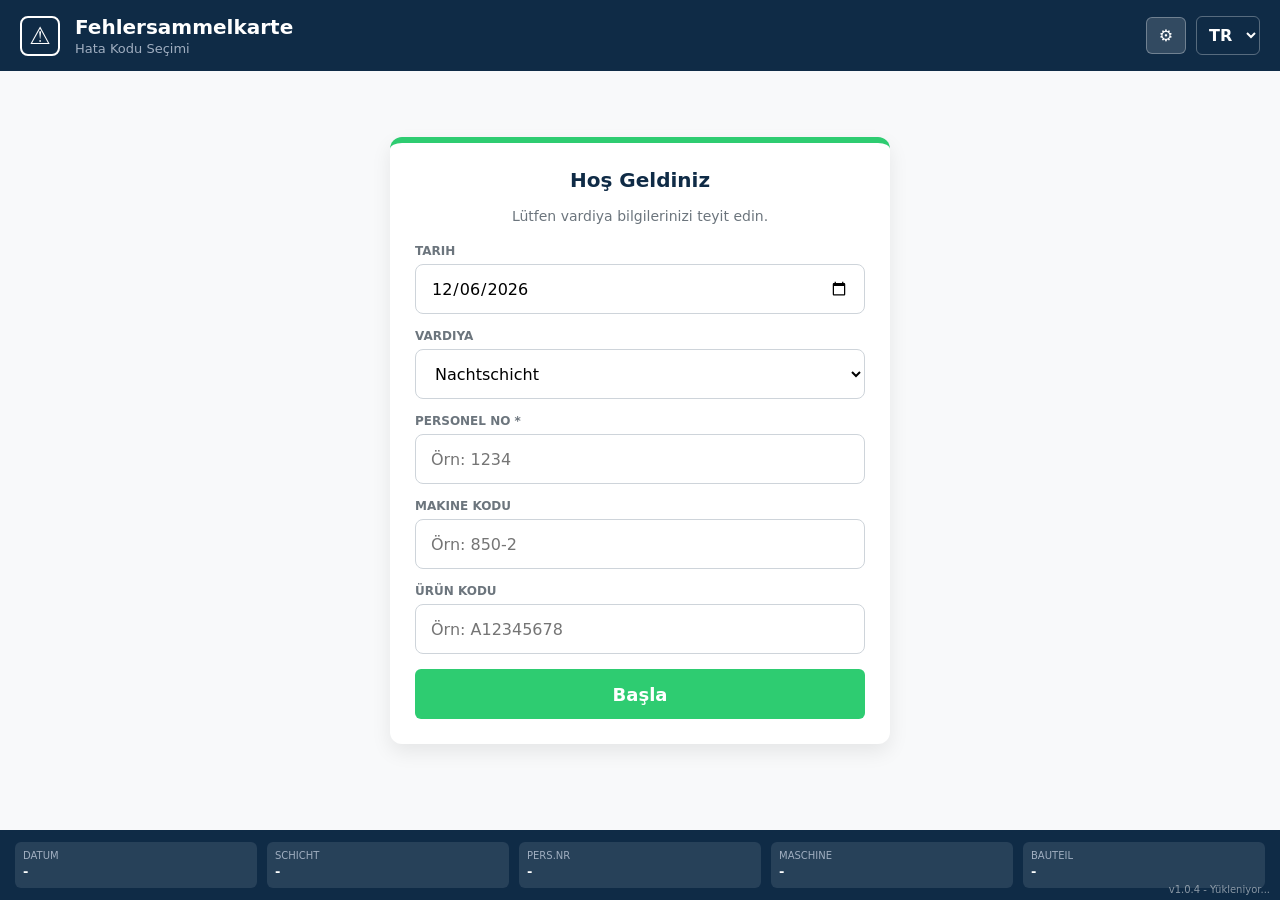
==== ex_index.html @ 30a1d4e1 "Rename index.htmll to ex_index.html" ====
<!DOCTYPE html>
<html lang="de">
<head>
    <meta charset="UTF-8">
    <meta name="viewport" content="width=device-width, initial-scale=1.0, maximum-scale=1.0, user-scalable=no">
    <title>BBP - Quality Control System</title>
    
    <style>
/* ========================================================================= */
/* 🔻 MODÜL 1 BAŞLANGIÇ: KASA VE BOYA (CSS - TASARIM MODÜLÜ) 🔻               */
/* ========================================================================= */
        :root {
            --header-bg: #0f2b46;       
            --bg-color: #f8f9fa;        
            --text-dark: #1a1a1a;       
            --text-muted: #6c757d;      
            --success: #2ecc71;         
        }
        * { box-sizing: border-box; font-family: 'Segoe UI', system-ui, sans-serif; }
        body { margin: 0; background-color: var(--bg-color); display: flex; flex-direction: column; min-height: 100vh; -webkit-tap-highlight-color: transparent; }

        header { background-color: var(--header-bg); color: white; padding: 15px 20px; display: flex; justify-content: space-between; align-items: center; position: sticky; top: 0; z-index: 50; }
        .header-left { display: flex; align-items: center; gap: 15px; }
        .warning-icon { width: 40px; height: 40px; border: 2px solid white; border-radius: 8px; display: flex; align-items: center; justify-content: center; font-size: 24px; font-weight: bold; }
        .header-title h1 { margin: 0; font-size: 20px; font-weight: 600; }
        .header-title p { margin: 2px 0 0 0; font-size: 13px; color: #a0aec0; }
        .header-right { display: flex; gap: 10px; align-items: center; }
        
        .btn-settings { background: rgba(255,255,255,0.15); border: 1px solid rgba(255,255,255,0.3); color: white; border-radius: 6px; padding: 8px 12px; cursor: pointer; font-size: 16px; }
        .lang-switcher select { background: transparent; color: white; border: 1px solid rgba(255,255,255,0.3); border-radius: 6px; padding: 8px; font-size: 16px; font-weight: bold; outline: none; cursor: pointer; }
        .lang-switcher select option { color: var(--text-dark); background: white; }

        .main-content { flex: 1; padding: 20px; max-width: 1000px; margin: 0 auto; width: 100%; display: flex; flex-direction: column; }

        #setup-view { display: flex; flex-direction: column; align-items: center; justify-content: center; flex: 1; animation: fadeIn 0.4s ease; padding-bottom: 20px; }
        .setup-card { background: white; padding: 25px; border-radius: 12px; box-shadow: 0 8px 20px rgba(0,0,0,0.08); width: 100%; max-width: 500px; border-top: 6px solid var(--success); }
        .setup-card h2 { margin-top: 0; color: var(--header-bg); text-align: center; font-size: 20px; }
        .setup-card p { color: var(--text-muted); text-align: center; font-size: 14px; margin-bottom: 20px; }
        
        .setup-row { display: flex; flex-direction: column; gap: 15px; margin-bottom: 15px; }
        .setup-group { width: 100%; display: flex; flex-direction: column; }
        .setup-group label { font-size: 12px; font-weight: bold; color: var(--text-muted); margin-bottom: 6px; text-transform: uppercase; }
        .setup-group input, .setup-group select { width: 100%; height: 50px; padding: 10px 15px; border: 1px solid #ced4da; border-radius: 8px; font-size: 16px; background: white; box-sizing: border-box; }
        input[type="date"] { text-align: left; -webkit-appearance: none; }
        .btn-start { width: 100%; background: var(--success); color: white; border: none; height: 50px; border-radius: 6px; font-size: 18px; font-weight: bold; cursor: pointer; margin-top: 15px; transition: 0.2s; }
        
        #dashboard-view { display: none; animation: fadeIn 0.3s ease; }
        .instruction { text-align: center; margin-bottom: 20px; }
        .grid-cards { display: grid; grid-template-columns: repeat(auto-fit, minmax(280px, 1fr)); gap: 15px; }
        .card { border-radius: 12px; padding: 25px 20px; position: relative; cursor: pointer; text-align: center; border: 1px solid rgba(0,0,0,0.05); background: white; box-shadow: 0 4px 6px rgba(0,0,0,0.02); }
        .badge { position: absolute; top: 15px; left: 15px; color: white; background: var(--header-bg); font-weight: bold; font-size: 16px; width: 28px; height: 28px; border-radius: 6px; display: flex; align-items: center; justify-content: center; }
        .card-img-wrapper { font-size: 50px; margin-bottom: 10px; }
        .card-title { font-size: 17px; font-weight: bold; margin: 0; color: var(--text-dark); }
        .card-subtitle { font-size: 13px; color: var(--text-muted); margin-top: 5px; }

        #form-view { display: none; animation: fadeIn 0.3s ease; }
        @keyframes fadeIn { from { opacity: 0; transform: translateY(10px); } to { opacity: 1; transform: translateY(0); } }
        .back-btn { background: none; border: none; color: var(--header-bg); font-size: 16px; font-weight: bold; padding: 10px 0 20px 0; cursor: pointer; display: flex; align-items: center; gap: 5px; }
        .form-header-title { font-size: 22px; color: var(--header-bg); margin-top: 0; margin-bottom: 15px; border-bottom: 2px solid #eee; padding-bottom: 10px; }
        .error-item { display: flex; justify-content: space-between; align-items: center; padding: 12px 0; border-bottom: 1px solid #eee; }
        .error-name strong { display: block; font-size: 15px; color: var(--text-dark); }
        .error-name span { font-size: 12px; color: var(--text-muted); font-style: italic; }
        .counter { display: flex; align-items: center; gap: 8px; }
        .btn-count { background: #e0e6ed; border: none; width: 44px; height: 44px; border-radius: 8px; font-size: 24px; font-weight: bold; cursor: pointer; }
        .count-input { width: 60px; height: 44px; text-align: center; font-size: 18px; font-weight: bold; border: 1px solid #ccc; border-radius: 8px; }
        .btn-submit { width: 100%; padding: 16px; background: var(--success); color: #fff; border: none; border-radius: 8px; font-size: 18px; font-weight: bold; margin-top: 25px; }

        .modal-overlay { display: none; position: fixed; top: 0; left: 0; width: 100%; height: 100%; background: rgba(0,0,0,0.7); align-items: center; justify-content: center; z-index: 100; padding: 15px; }
        .modal-content { background: #fff; padding: 25px; border-radius: 12px; width: 100%; max-width: 400px; }
        .modal-content p { display: flex; justify-content: space-between; border-bottom: 1px dashed #eee; padding-bottom: 5px; margin: 8px 0; font-size: 14px; }
        .modal-actions { display: flex; gap: 10px; margin-top: 20px; }
        .modal-actions button { flex: 1; padding: 12px; border: none; border-radius: 6px; font-weight: bold; font-size: 15px; color: white; cursor: pointer; }

        footer { background-color: var(--header-bg); color: white; display: flex; flex-wrap: wrap; gap: 10px; padding: 12px 15px; margin-top: auto; }
        .footer-item { display: flex; align-items: center; gap: 8px; flex: 1; min-width: 110px; background: rgba(255,255,255,0.1); padding: 8px; border-radius: 6px; }
        .f-text span { display: block; font-size: 10px; color: #a0aec0; text-transform: uppercase; }
        .f-text strong { font-size: 13px; font-weight: 600; }
/* ========================================================================= */
/* 🔺 MODÜL 1 BİTİŞ 🔺                                                       */
/* ========================================================================= */


/* ========================================================================= */
/* 🔻 Modül 2: Giriş Çıkış Portları (HTML - Arayüz Modülü)!🔻               */
/* ========================================================================= */


    </style>
</head>
<body>

<header>
        <div class="header-left">
            <div class="warning-icon">⚠</div>
            <div class="header-title">
                <h1>Fehlersammelkarte</h1>
                <p id="lbl_header_sub">Hata Kodu Seçimi</p>
            </div>
        </div>
        <div class="header-right">
            <button class="btn-settings" onclick="showSetup()" title="Bilgileri Güncelle">⚙️</button>
            <div class="lang-switcher">
                <select id="langSelect" onchange="changeLanguage()">
                    <option value="de">DE</option><option value="tr">TR</option>
                    <option value="en">EN</option><option value="ro">RO</option><option value="ru">RU</option>
                </select>
            </div>
        </div>
    </header>

    <div class="main-content">
        <div id="setup-view">
            <div class="setup-card">
                <h2 id="lbl_setup_title">Willkommen / Hoş Geldiniz</h2>
                <p id="lbl_setup_desc">Lütfen vardiya bilgilerinizi teyit edin.</p>
                <div class="setup-row">
                    <div class="setup-group">
                        <label id="lbl_setup_date">Datum / Tarih</label>
                        <input type="date" id="inp_date">
                    </div>
                    <div class="setup-group">
                        <label id="lbl_setup_shift">Schicht / Vardiya</label>
                        <select id="inp_shift">
                            <option value="Frühschicht">Frühschicht </option>
                            <option value="Spätschicht">Spätschicht </option>
                            <option value="Nachtschicht">Nachtschicht </option>
                        </select>
                    </div>
                </div>
                <div class="setup-row">
                    <div class="setup-group">
                        <label id="lbl_setup_pers">Pers.Nr / Personel No *</label>
                        <input type="number" id="inp_persnr" placeholder="Örn: 1234">
                    </div>
                    <div class="setup-group">
                        <label id="lbl_setup_mac">Maschine / Makine Kodu</label>
                        <input type="text" id="inp_maschine" list="machineList" placeholder="Örn: 850-2" autocomplete="off">
                        <datalist id="machineList"></datalist>
                    </div>
                </div>
                <div class="setup-group" style="margin-bottom: 0;">
                    <label id="lbl_setup_bau">Bauteilnr / Ürün Kodu</label>
                    <input type="text" id="inp_bauteilnr" placeholder="Örn: A12345678" autocomplete="off">
                </div>
                <button class="btn-start" onclick="startApp()" id="btn_start">Start / Başla</button>
            </div>
        </div>

        <div id="dashboard-view">
            <div class="instruction">
                <h2 id="lbl_inst_title">Bitte Bauteil Auswählen / Parça Tipi Seçin</h2>
            </div>
            <div class="grid-cards">
                <div class="card c1" onclick="openForm('Ölwanne')"><div class="badge">1</div><div class="card-img-wrapper">🛢️</div><h3 class="card-title">Ölwanne</h3><div class="card-subtitle" id="sub_1">Yağ Karteri</div></div>
                <div class="card c2" onclick="openForm('Halter Luftfilter')"><div class="badge">2</div><div class="card-img-wrapper">💨</div><h3 class="card-title">Halter Luftfilter</h3><div class="card-subtitle" id="sub_2">Hava Filtresi Tutucu</div></div>
                <div class="card c3" onclick="openForm('Windlaut')"><div class="badge">3</div><div class="card-img-wrapper">🔊</div><h3 class="card-title">Windlaut</h3><div class="card-subtitle" id="sub_3">Ses Çıkış Elemanı</div></div>
                <div class="card c4" onclick="openForm('Motorabdeckung Q-Tor')"><div class="badge">4</div><div class="card-img-wrapper">⚙️</div><h3 class="card-title">Motorabdeckung Q-Tor</h3><div class="card-subtitle" id="sub_4">Motor Kapağı Q-Tor</div></div>
                <div class="card c5" onclick="openForm('Motorabdeckung')"><div class="badge">5</div><div class="card-img-wrapper">🛡️</div><h3 class="card-title">Motorabdeckung</h3><div class="card-subtitle" id="sub_5">Motor Kapağı</div></div>
                <div class="card c6" onclick="openForm('Standard')"><div class="badge">6</div><div class="card-img-wrapper">📋</div><h3 class="card-title">Standard</h3><div class="card-subtitle" id="sub_6">Standart Hatalar</div></div>
            </div>
        </div>

        <div id="form-view">
            <button class="back-btn" onclick="goBack()">⬅ <span id="lbl_back">Zurück / Geri Dön</span></button>
            <h2 class="form-header-title" id="form-title">Seçilen Ürün</h2>
            <div id="errorList"></div>
            <button type="button" class="btn-submit" onclick="showModal()" id="btn_submit_main">Speichern / Kaydet</button>
        </div>
    </div>



    
 <footer style="position: relative;">
    <div class="footer-item"><div class="f-text"><span id="lbl_foot_date">Datum</span><strong id="val_date">-</strong></div></div>
    <div class="footer-item"><div class="f-text"><span id="lbl_foot_shift">Schicht</span><strong id="val_shift">-</strong></div></div>
    <div class="footer-item"><div class="f-text"><span id="lbl_foot_pers">Pers.nr</span><strong id="val_pers">-</strong></div></div>
    <div class="footer-item"><div class="f-text"><span id="lbl_foot_mac">Maschine</span><strong id="val_mac">-</strong></div></div>
    <div class="footer-item"><div class="f-text"><span id="lbl_foot_bau">Bauteil</span><strong id="val_bau">-</strong></div></div>

    <div id="version-tag" style="position: absolute; bottom: 5px; right: 10px; font-size: 10px; color: rgba(255,255,255,0.5);">
        v1.0.4 - Yükleniyor...
    </div>
</footer>

    
    
    <div class="modal-overlay" id="confirmModal">
        <div class="modal-content">
            <h3 id="lbl_mod_title">Kontrolle / Son Kontrol</h3>
            <p><strong id="lbl_mod_date">Datum:</strong> <span id="modDatum"></span></p>
            <p><strong id="lbl_mod_shift">Schicht:</strong> <span id="modSchicht"></span></p>
            <p><strong id="lbl_mod_pers">Pers.nr:</strong> <span id="modPers"></span></p>
            <p><strong id="lbl_mod_mac">Maschine:</strong> <span id="modMaschine"></span></p>
            <p><strong id="lbl_mod_bau">Bauteilnr:</strong> <span id="modBauteilNr"></span></p>
            <p><strong id="lbl_mod_cat">Kategorie:</strong> <span id="modKategori"></span></p>
            <p><strong id="lbl_mod_tot">Gesamt (Toplam):</strong> <span id="modTotalError" style="font-size: 18px; color: red; font-weight:bold;">0</span></p>
            <div class="modal-actions">
                <button onclick="closeModal()" id="btn_mod_cancel" style="background:#95a5a6;">Zurück / İptal</button>
                <button id="btnFinalSubmit" onclick="submitData()" style="background:var(--success);">Bestätigen / Onayla</button>
            </div>
        </div>
    </div>
<script>

/* ========================================================================= */
/* 🔺 MODÜL 2 BİTİŞ 🔺                                                       */
/* ========================================================================= */



// ========================================================================= //
// 🔻 MODÜL 3 BAŞLANGIÇ: HARD DİSK VE RAM (JS VERİTABANI MODÜLÜ) 🔻          //
// ========================================================================= //
        // Fabrikadaki Güncel Makine Listesi
        const baseMachines = ["400-2", "400-3", "500-9", "600-4", "600-7", "650-2", "650-8", "800-1", "800-4", "850-2", "850-3", "850-4", "900-1", "1000-3", "1000-4", "1100-1", "1450-1", "1600-3", "1700-2", "1700-3"];
        
        // 5 Dilde Tüm Parçaların Hata Tanımlamaları Veritabanı
        const db = {
            "Ölwanne": [ 
                { de: "Ölwanne nicht dicht", tr: "Yağ karteri sızdırıyor", en: "Oil pan leaking", ro: "Baie de ulei neetanșă", ru: "Масляный поддон протекает" }, 
                { de: "Maschinen-/ Anlagenstörung", tr: "Makine/Tesis arızası", en: "Machine/Plant fault", ro: "Defecțiune mașină/instalație", ru: "Неисправность машины/установки" }, 
                { de: "Teile nicht voll", tr: "Parçalar tam değil", en: "Parts not full", ro: "Piese incomplete", ru: "Детали не полные" }, 
                { de: "Gratbildung", tr: "Çapak oluşumu", en: "Burr formation", ro: "Formare bavuri", ru: "Образование заусенцев" }, 
                { de: "Buchse nicht richtig montiert/fehlt", tr: "Burç yanlış montajlı/eksik", en: "Bushing incorrectly mounted/missing", ro: "Bucșă montată greșit/lipsă", ru: "Втулка установлена неправильно/отсутствует" }, 
                { de: "Schraube fehlt", tr: "Vida eksik", en: "Screw missing", ro: "Șurub lipsă", ru: "Отсутствует винт" }, 
                { de: "Anfahrausschuss", tr: "Başlangıç firesi", en: "Start-up scrap", ro: "Rebut de pornire", ru: "Пусковой брак" } 
            ],
            "Halter Luftfilter": [ 
                { de: "Formfehler: nicht vollständig", tr: "Form hatası: Tam değil", en: "Form error: incomplete", ro: "Eroare formă: incomplet", ru: "Ошибка формы: неполная" }, 
                { de: "Formfehler: Grat vorhanden", tr: "Form hatası: Çapak var", en: "Form error: Burr present", ro: "Eroare formă: Bavură prezentă", ru: "Ошибка формы: Присутствует заусенец" }, 
                { de: "Clip: fehlt", tr: "Klips: Eksik", en: "Clip: missing", ro: "Clip: lipsă", ru: "Клипса: отсутствует" }, 
                { de: "Clip: falsch herum montiert", tr: "Klips: Ters monte edilmiş", en: "Clip: mounted upside down", ro: "Clip: montat invers", ru: "Клипса: установлена вверх ногами" }, 
                { de: "Clip: nicht in Position", tr: "Klips: Pozisyonda değil", en: "Clip: not in position", ro: "Clip: nu este pe poziție", ru: "Клипса: не на месте" }, 
                { de: "Clip: falscher Clip", tr: "Klips: Yanlış klips", en: "Clip: wrong clip", ro: "Clip: clip greșit", ru: "Клипса: неправильная клипса" }, 
                { de: "Buchse: fehlt", tr: "Burç: Eksik", en: "Bushing: missing", ro: "Bucșă: lipsă", ru: "Втулка: отсутствует" }, 
                { de: "Buchse: nicht in Position", tr: "Burç: Pozisyonda değil", en: "Bushing: not in position", ro: "Bucșă: nu este pe poziție", ru: "Втулка: не на месте" }, 
                { de: "weißer Punkt (Variante 03/04): fehlt", tr: "Beyaz nokta: Eksik", en: "White dot: missing", ro: "Punct alb: lipsă", ru: "Белая точка: отсутствует" }
            ],
            "Windlaut": [ 
                { de: "Weichkomponente: Anguss nicht entfernt", tr: "Yumuşak parça: Yolluk alınmamış", en: "Soft comp: Sprue not removed", ro: "Comp. moale: Canal de turnare neîndepărtat", ru: "Мягкий комп.: Литник не удален" }, 
                { de: "Weichkomponente: nicht vollständig", tr: "Yumuşak parça: Tam değil", en: "Soft comp: incomplete", ro: "Comp. moale: incomplet", ru: "Мягкий комп.: неполный" }, 
                { de: "Weichkomponente: beschädigt", tr: "Yumuşak parça: Hasarlı", en: "Soft comp: Damaged", ro: "Comp. moale: Deteriorat", ru: "Мягкий комп.: Поврежден" }, 
                { de: "Hartkomponente: nicht vollständig", tr: "Sert parça: Tam değil", en: "Hard comp: incomplete", ro: "Comp. dură: incomplet", ru: "Твердый комп.: неполный" }, 
                { de: "Hartkomponente: Einfallstelle, Blase", tr: "Sert parça: Çöküntü, Baloncuk", en: "Hard comp: Sink mark, Bubble", ro: "Comp. dură: Urmă de scufundare, Bulă", ru: "Твердый комп.: Утяжина, Пузырь" }, 
                { de: "Oberfläche: Schlieren / Glanzstellen", tr: "Yüzey: Hare / Parlama izi", en: "Surface: Streaks / Shiny spots", ro: "Suprafață: Dungi / Pete lucioase", ru: "Поверхность: Полосы / Блестящие пятна" }, 
                { de: "Wischertülle: nicht voll. ausgeformt", tr: "Silecek lastiği: Tam şekil almamış", en: "Wiper grommet: not fully formed", ro: "Garnitură ștergător: formată incomplet", ru: "Втулка стеклоочистителя: сформирована неполностью" }, 
                { de: "Wischertülle: Fließfehler", tr: "Silecek lastiği: Akış hatası", en: "Wiper grommet: Flow mark", ro: "Garnitură ștergător: Eroare de curgere", ru: "Втулка стеклоочистителя: Ошибка текучести" }, 
                { de: "Wischertülle: Nicht in Position", tr: "Silecek lastiği: Pozisyonda değil", en: "Wiper grommet: Not in position", ro: "Garnitură ștergător: Nu e pe poziție", ru: "Втулка стеклоочистителя: Не на месте" }, 
                { de: "POM-Ring: fehlt", tr: "POM-Halka: Eksik", en: "POM-Ring: missing", ro: "Inel POM: lipsă", ru: "POM-Кольцо: отсутствует" }, 
                { de: "POM-Ring: nicht richtig montiert", tr: "POM-Halka: Yanlış montajlı", en: "POM-Ring: incorrectly mounted", ro: "Inel POM: montat greșit", ru: "POM-Кольцо: установлено неправильно" }, 
                { de: "Pad: fehlt", tr: "Ped: Eksik", en: "Pad: missing", ro: "Pad: lipsă", ru: "Подушечка: отсутствует" }, 
                { de: "Clip: fehler", tr: "Klips: Hatalı", en: "Clip: Error", ro: "Clip: Eroare", ru: "Клипса: Ошибка" }
            ],
            "Motorabdeckung Q-Tor": [ 
                { de: "Formfehler: nicht voll ausgeformt", tr: "Form hatası: Tam şekil almamış", en: "Form error: not fully formed", ro: "Eroare formă: formată incomplet", ru: "Ошибка формы: сформирована неполностью" }, 
                { de: "Oberfläche: beschädigt/verkratzt", tr: "Yüzey: Hasarlı/Çizik", en: "Surface: damaged/scratched", ro: "Suprafață: deteriorată/zgâriată", ru: "Поверхность: повреждена/поцарапана" }, 
                { de: "Oberfläche: Einfallstelle, Blase", tr: "Yüzey: Çöküntü, Baloncuk", en: "Surface: Sink mark, Bubble", ro: "Suprafață: Urmă de scufundare, Bulă", ru: "Поверхность: Утяжина, Пузырь" }, 
                { de: "Oberfläche: Schlieren / Glanzstellen", tr: "Yüzey: Hare / Parlama izi", en: "Surface: Streaks / Shiny spots", ro: "Suprafață: Dungi / Pete lucioase", ru: "Поверхность: Полосы / Блестящие пятна" }, 
                { de: "Oberfläche: Schweißpunkt", tr: "Yüzey: Kaynak izi", en: "Surface: Weld mark", ro: "Suprafață: Punct de sudură", ru: "Поверхность: Точка сварки" }, 
                { de: "Farbdruck: nicht voll / nicht in Position", tr: "Baskı: Tam değil / Pozisyonda değil", en: "Color print: not full / not in position", ro: "Imprimare color: incompletă / nu e pe poziție", ru: "Цветная печать: неполная / не на месте" }, 
                { de: "Emblem fehlt", tr: "Amblem eksik", en: "Emblem missing", ro: "Emblemă lipsă", ru: "Эмблема отсутствует" }, 
                { de: "Emblem nicht richtig montiert", tr: "Amblem yanlış montajlı", en: "Emblem incorrectly mounted", ro: "Emblemă montată greșit", ru: "Эмблема установлена неправильно" }, 
                { de: "Emblem beschädigt/verkratzt / Farbfehler", tr: "Amblem hasarlı/çizik/renk hatalı", en: "Emblem damaged/scratched / Color error", ro: "Emblemă deteriorată/zgâriată / Eroare culoare", ru: "Эмблема повреждена/поцарапана / Ошибка цвета" }, 
                { de: "Snaploc fehlt", tr: "Snaploc eksik", en: "Snaploc missing", ro: "Snaploc lipsă", ru: "Snaploc отсутствует" }, 
                { de: "Snaploc falsch montiert", tr: "Snaploc yanlış montajlı", en: "Snaploc incorrectly mounted", ro: "Snaploc montat greșit", ru: "Snaploc установлен неправильно" }, 
                { de: "DMC/RFID Etikett fehlt", tr: "DMC/RFID Etiketi eksik", en: "DMC/RFID Label missing", ro: "Etichetă DMC/RFID lipsă", ru: "DMC/RFID Этикетка отсутствует" }, 
                { de: "DMC/RFID Etikett falsch", tr: "DMC/RFID Etiketi yanlış", en: "DMC/RFID Label wrong", ro: "Etichetă DMC/RFID greșită", ru: "DMC/RFID Этикетка неправильная" }, 
                { de: "Vlies nicht geschweißt", tr: "Keçe kaynatılmamış", en: "Fleece not welded", ro: "Fleece nesudat", ru: "Флис не сварен" }, 
                { de: "Vlies Schweißfehler", tr: "Keçe kaynak hatası", en: "Fleece welding error", ro: "Eroare sudură fleece", ru: "Ошибка сварки флиса" }
            ],
            "Motorabdeckung": [ 
                { de: "Hartkomponente nicht voll", tr: "Sert parça tam değil", en: "Hard comp not full", ro: "Comp. dură incomplet", ru: "Твердый комп. не полный" }, 
                { de: "Oberflächenfehler", tr: "Yüzey hatası", en: "Surface defect", ro: "Defect de suprafață", ru: "Дефект поверхности" }, 
                { de: "Blasen", tr: "Baloncuklar", en: "Bubbles", ro: "Bule", ru: "Пузыри" }, 
                { de: "Beschädigung", tr: "Hasar", en: "Damage", ro: "Deteriorare", ru: "Повреждение" }, 
                { de: "Überspritzt/Gratbildung", tr: "Taşma/Çapak oluşumu", en: "Overshot/Burr formation", ro: "Depășire/Formare bavuri", ru: "Перелив/Образование заусенцев" }, 
                { de: "Verzug", tr: "Çarpılma/Yamulma", en: "Distortion", ro: "Distorsiune", ru: "Искажение" }, 
                { de: "Bedruckung", tr: "Baskı", en: "Printing", ro: "Imprimare", ru: "Печать" }, 
                { de: "Montagefehler/Schweißfehler", tr: "Montaj/Kaynak hatası", en: "Assembly/Welding error", ro: "Eroare de montaj/sudură", ru: "Ошибка сборки/сварки" }, 
                { de: "Barcode", tr: "Barkod", en: "Barcode", ro: "Cod de bare", ru: "Штрих-код" }, 
                { de: "Anfahrausschuss", tr: "Başlangıç firesi", en: "Start-up scrap", ro: "Rebut de pornire", ru: "Пусковой брак" }, 
                { de: "Emblem beschädigt/verkratzt", tr: "Amblem hasarlı/çizik", en: "Emblem damaged/scratched", ro: "Emblemă deteriorată/zgâriată", ru: "Эмблема повреждена/поцарапана" }
            ],
            "Standard": [ 
                { de: "Hartkomponente nicht voll", tr: "Sert parça tam değil", en: "Hard comp not full", ro: "Comp. dură incomplet", ru: "Твердый комп. не полный" }, 
                { de: "Weichkomponente nicht voll", tr: "Yumuşak parça tam değil", en: "Soft comp not full", ro: "Comp. moale incomplet", ru: "Мягкий комп. не полный" }, 
                { de: "Oberflächenfehler", tr: "Yüzey hatası", en: "Surface defect", ro: "Defect de suprafață", ru: "Дефект поверхности" }, 
                { de: "Kratzer", tr: "Çizik", en: "Scratch", ro: "Zgârietură", ru: "Царапина" }, 
                { de: "Blasen", tr: "Baloncuklar", en: "Bubbles", ro: "Bule", ru: "Пузыри" }, 
                { de: "Beschädigung", tr: "Hasar", en: "Damage", ro: "Deteriorare", ru: "Повреждение" }, 
                { de: "Überspritzt/Gratbildung", tr: "Taşma/Çapak oluşumu", en: "Overshot/Burr formation", ro: "Depășire/Formare bavuri", ru: "Перелив/Образование заусенцев" }, 
                { de: "Verzug", tr: "Çarpılma/Yamulma", en: "Distortion", ro: "Distorsiune", ru: "Искажение" }, 
                { de: "Haftung hart/weich n.i.O.", tr: "Sert/Yumuşak yapışması hatalı", en: "Adhesion hard/soft NOK", ro: "Aderență dur/moale NOK", ru: "Адгезия твердый/мягкий НОК" }, 
                { de: "Übergang hart/weich n.i.O.", tr: "Sert/Yumuşak geçişi hatalı", en: "Transition hard/soft NOK", ro: "Tranziție dur/moale NOK", ru: "Переход твердый/мягкий НОК" }, 
                { de: "Anfahrausschuss", tr: "Başlangıç firesi", en: "Start-up scrap", ro: "Rebut de pornire", ru: "Пусковой брак" }, 
                { de: "Weißer Punkt", tr: "Beyaz nokta", en: "White dot", ro: "Punct alb", ru: "Белая точка" }, 
                { de: "Montageteil fehlt", tr: "Montaj parçası eksik", en: "Mounting part missing", ro: "Piesă de montaj lipsă", ru: "Монтажная деталь отсутствует" }
            ]
        };
    
       // 5 Dilde Uygulama Sabit Metinleri Çeviri Havuzu (Güncel)
    const i18n = {
    "tr": { 
        "header_sub": "Hata Kodu Seçimi", "setup_desc": "Lütfen vardiya bilgilerinizi teyit edin.", 
        "setup_title": "Hoş Geldiniz", "s_date": "Tarih", "s_shift": "Vardiya", "s_pers": "Personel No *", 
        "s_mac": "Makine Kodu", "s_bau": "Ürün Kodu", "start": "Başla", "c1": "Yağ Karteri", 
        "c2": "Hava Filtresi Tutucu", "c3": "Ses Çıkış Elemanı", "c4": "Motor Kapağı Q-Tor", 
        "c5": "Motor Kapağı", "c6": "Standart Hatalar", "back": "Geri Dön", "submit": "Kaydet / Gönder", 
        "mod_title": "Son Kontrol", "mod_tot": "Toplam Hata:" 
    },
    "de": { 
        "header_sub": "Fehlercode-Auswahl", "setup_desc": "Bitte bestätigen Sie Ihre Schichtdaten.", 
        "setup_title": "Willkommen", "s_date": "Datum", "s_shift": "Schicht", "s_pers": "Pers.Nr *", 
        "s_mac": "Maschine", "s_bau": "Bauteilnr", "start": "Starten", "c1": "Ölwanne", 
        "c2": "Halter Luftfilter", "c3": "Windlaut", "c4": "Motorabdeckung Q-Tor", 
        "c5": "Motorabdeckung", "c6": "Standardfehler", "back": "Zurück", "submit": "Speichern", 
        "mod_title": "Kontrolle", "mod_tot": "Gesamtfehler:" 
    },
    "en": { 
        "header_sub": "Error Code Selection", "setup_desc": "Please confirm your shift details.", 
        "setup_title": "Welcome", "s_date": "Date", "s_shift": "Shift", "s_pers": "Personnel No *", 
        "s_mac": "Machine Code", "s_bau": "Product Code", "start": "Start", "c1": "Oil Pan", 
        "c2": "Air Filter Holder", "c3": "Sound Emitter", "c4": "Engine Cover Q-Tor", 
        "c5": "Engine Cover", "c6": "Standard Errors", "back": "Go Back", "submit": "Save / Submit", 
        "mod_title": "Final Check", "mod_tot": "Total Errors:" 
    },
    "ro": { 
        "header_sub": "Selectare cod eroare", "setup_desc": "Vă rugăm să confirmați datele schimbului.", 
        "setup_title": "Bun venit", "s_date": "Data", "s_shift": "Schimb", "s_pers": "Nr. Personal *", 
        "s_mac": "Mașină", "s_bau": "Cod Produs", "start": "Start", "c1": "Baie de ulei", 
        "c2": "Suport filtru aer", "c3": "Emițător sunet", "c4": "Capac motor Q-Tor", 
        "c5": "Capac motor", "c6": "Erori standard", "back": "Înapoi", "submit": "Salvare", 
        "mod_title": "Verificare Finală", "mod_tot": "Total Erori:" 
    },
    "ru": { 
        "header_sub": "Выбор кода ошибки", "setup_desc": "Пожалуйста, подтвердите данные смены.", 
        "setup_title": "Добро пожаловать", "s_date": "Дата", "s_shift": "Смена", "s_pers": "Перс. номер *", 
        "s_mac": "Машина", "s_bau": "Код продукта", "start": "Начать", "c1": "Масляный поддон", 
        "c2": "Держатель фильтра", "c3": "Звуковой излучатель", "c4": "Крышка двигателя Q-Tor", 
        "c5": "Крышка двигателя", "c6": "Стандартные ошибки", "back": "Назад", "submit": "Сохранить", 
        "mod_title": "Финальная проверка", "mod_tot": "Всего ошибок:" 
    }
   };

// ========================================================================= //
// 🔺 MODÜL 3 BİTİŞ 🔺                                                       //
// ========================================================================= //



// ========================================================================= //
// 🔻 MODÜL 4 BAŞLANGIÇ: MERKEZİ İŞLEMCİ (JS MANTIK MODÜLÜ) 🔻               //
// ========================================================================= //

    
    function getAutoShift() {
            let now = new Date();
            let hour = now.getHours();
            let min = now.getMinutes();
            let totalMinutes = (hour * 60) + min;

            // Vardiya sınırları (Dakika cinsinden)
            // Früh: 06:30 (390 dk) - 14:30 (870 dk)
            // Spät: 14:30 (870 dk) - 22:30 (1350 dk)
            // Nacht: 22:30 (1350 dk) - 06:30 (390 dk)

            if (totalMinutes >= 390 && totalMinutes < 870) return "Frühschicht";
            if (totalMinutes >= 870 && totalMinutes < 1350) return "Spätschicht";
            return "Nachtschicht";
        }

    

        let activePart = "";
        window.onload = function() {
            let savedLang = localStorage.getItem('appLang') || 'tr'; 
            document.getElementById('langSelect').value = savedLang;
            applyTranslations(savedLang);
            loadMachineList();

            let today = new Date().toISOString().split('T')[0];
            document.getElementById('inp_date').value = localStorage.getItem('savedDate') || today;
            document.getElementById('inp_shift').value = localStorage.getItem('savedShift') || getAutoShift();
            document.getElementById('inp_persnr').value = localStorage.getItem('savedPersnr') || "";
            document.getElementById('inp_maschine').value = localStorage.getItem('savedMaschine') || "";
            document.getElementById('inp_bauteilnr').value = localStorage.getItem('savedBauteilnr') || "";
            
            document.getElementById('lbl_setup_desc').innerText = t.setup_desc;


            // window.onload fonksiyonunun en altına ekle 
            let lastModified = new Date(document.lastModified);
            let formattedDate = lastModified.toLocaleDateString('tr-TR') + " " + 
                    lastModified.toLocaleTimeString('tr-TR', {hour: '2-digit', minute:'2-digit'});
            document.getElementById('version-tag').innerText = "v1.0.4 - " + formattedDate;

            
            showSetup();

            
        };

        function showSetup() {
            document.getElementById('dashboard-view').style.display = 'none';
            document.getElementById('form-view').style.display = 'none';
            document.getElementById('setup-view').style.display = 'flex';
        }

        function startApp() {
            let dat = document.getElementById('inp_date').value;
            let shf = document.getElementById('inp_shift').value;
            let pnr = document.getElementById('inp_persnr').value;
            let mac = document.getElementById('inp_maschine').value;
            let bau = document.getElementById('inp_bauteilnr').value;

            if(!pnr) { alert("Lütfen Personel Numaranızı giriniz!"); return; }

            // --- YENİ: MAKİNE FORMATI VE LİSTE KONTROLÜ ---
            if(mac !== "") {
                // 1. Kural: Format Kontrolü (Örn: 400-2)
                let formatKurali = /^\d{3,4}-\d{1,2}$/;
                if(!formatKurali.test(mac)) {
                    alert("Makine numarası formatı hatalı! \nLütfen araya tire koyarak giriniz (Örn: 400-2 veya 1100-1)");
                    return; 
                }

                // 2. Kural: Kayıtlı Liste Kontrolü (Hibrit Onay)
                if(!baseMachines.includes(mac)) {
                    // Listede yoksa operatöre sor
                    let eminMisiniz = confirm("⚠ DİKKAT: '" + mac + "' numaralı makine kayıtlı listede bulunamadı!\n\nHatalı yazmış olabilir misiniz? Yeni bir makine ise 'Tamam'a, düzeltmek için 'İptal'e basınız.\n\n(Achtung: Maschine nicht gelistet. Möchten Sie trotzdem fortfahren?)");
                    
                    if(!eminMisiniz) {
                        return; // Operatör İptal'e basarsa işlemi durdur ve formda kal.
                    }
                }
            }
            // ----------------------------------------------

            localStorage.setItem('savedDate', dat);
            localStorage.setItem('savedShift', shf);
            localStorage.setItem('savedPersnr', pnr);
            localStorage.setItem('savedMaschine', mac);
            localStorage.setItem('savedBauteilnr', bau);

            document.getElementById('val_date').innerText = dat;
            document.getElementById('val_shift').innerText = shf.replace("schicht", ""); 
            document.getElementById('val_pers').innerText = pnr;
            document.getElementById('val_mac').innerText = mac || "-";
            document.getElementById('val_bau').innerText = bau || "-";

            document.getElementById('setup-view').style.display = 'none';
            document.getElementById('dashboard-view').style.display = 'block';
        }

        function openForm(partName) {
            activePart = partName;
            document.getElementById('dashboard-view').style.display = 'none';
            document.getElementById('form-view').style.display = 'block';
            document.getElementById('form-title').innerText = partName;
            
            let listDiv = document.getElementById('errorList');
            let lang = document.getElementById('langSelect').value;
            let selectedList = db[partName] ? db[partName] : db["Standard"];
            listDiv.innerHTML = ""; 
            
            selectedList.forEach((err, index) => {
                let subtitle = lang === 'de' ? "" : (err[lang] || "");
                listDiv.innerHTML += `
                    <div class="error-item">
                        <div class="error-name"><strong>${err.de}</strong><span>${subtitle}</span></div>
                        <div class="counter">
                            <button class="btn-count" onclick="updateCount('err_${index}', -1)">-</button>
                            <input type="number" id="err_${index}" class="count-input" value="0" min="0" inputmode="numeric">
                            <button class="btn-count" onclick="updateCount('err_${index}', 1)">+</button>
                        </div>
                    </div>`;
            });
            window.scrollTo(0, 0); 
        }

        function goBack() {
            document.getElementById('form-view').style.display = 'none';
            document.getElementById('dashboard-view').style.display = 'block';
            activePart = "";
        }

        function updateCount(id, val) {
            let input = document.getElementById(id);
            let current = parseInt(input.value) || 0;
            if(current + val >= 0) input.value = current + val; 
        }

        function loadMachineList() {
            let datalist = document.getElementById('machineList');
            datalist.innerHTML = "";
            baseMachines.forEach(mac => { let option = document.createElement('option'); option.value = mac; datalist.appendChild(option); });
        }

        function changeLanguage() {
            let selected = document.getElementById('langSelect').value;
            localStorage.setItem('appLang', selected);
            applyTranslations(selected);
            if(activePart !== "") openForm(activePart); 
        }

        function applyTranslations(lang) {
            let t = i18n[lang] || i18n['de'];
            document.getElementById('lbl_header_sub').innerText = t.header_sub;
            document.getElementById('lbl_inst_title').innerText = t.inst_title;
            document.getElementById('lbl_setup_title').innerText = t.setup_title;
            document.getElementById('lbl_setup_date').innerText = t.s_date;
            document.getElementById('lbl_setup_shift').innerText = t.s_shift;
            document.getElementById('lbl_setup_pers').innerText = t.s_pers;
            document.getElementById('lbl_setup_mac').innerText = t.s_mac;
            document.getElementById('lbl_setup_bau').innerText = t.s_bau;
            document.getElementById('btn_start').innerText = t.start;
            document.getElementById('lbl_back').innerText = t.back;
            document.getElementById('btn_submit_main').innerText = t.submit;
            document.getElementById('sub_1').innerText = t.c1; document.getElementById('sub_2').innerText = t.c2;
            document.getElementById('sub_3').innerText = t.c3; document.getElementById('sub_4').innerText = t.c4;
            document.getElementById('sub_5').innerText = t.c5; document.getElementById('sub_6').innerText = t.c6;
        }

        function showModal() {
            let total = 0;
            document.querySelectorAll('.count-input').forEach(input => { total += parseInt(input.value) || 0; });
            document.getElementById('modDatum').innerText = localStorage.getItem('savedDate');
            document.getElementById('modSchicht').innerText = localStorage.getItem('savedShift');
            document.getElementById('modPers').innerText = localStorage.getItem('savedPersnr');
            document.getElementById('modMaschine').innerText = localStorage.getItem('savedMaschine') || "-";
            document.getElementById('modBauteilNr').innerText = localStorage.getItem('savedBauteilnr') || "-";
            document.getElementById('modKategori').innerText = activePart;
            document.getElementById('modTotalError').innerText = total;
            document.getElementById('confirmModal').style.display = 'flex'; 
        }

        function closeModal() { document.getElementById('confirmModal').style.display = 'none'; }

        function submitData() {
            alert("Kayıt veritabanı adımında aktif edilecek.");
            closeModal();
            goBack(); 
        }
 
// ========================================================================= //
// 🔺 MODÜL 4 BİTİŞ 🔺                                                       //
// ========================================================================= //
    </script>
</body>
</html>
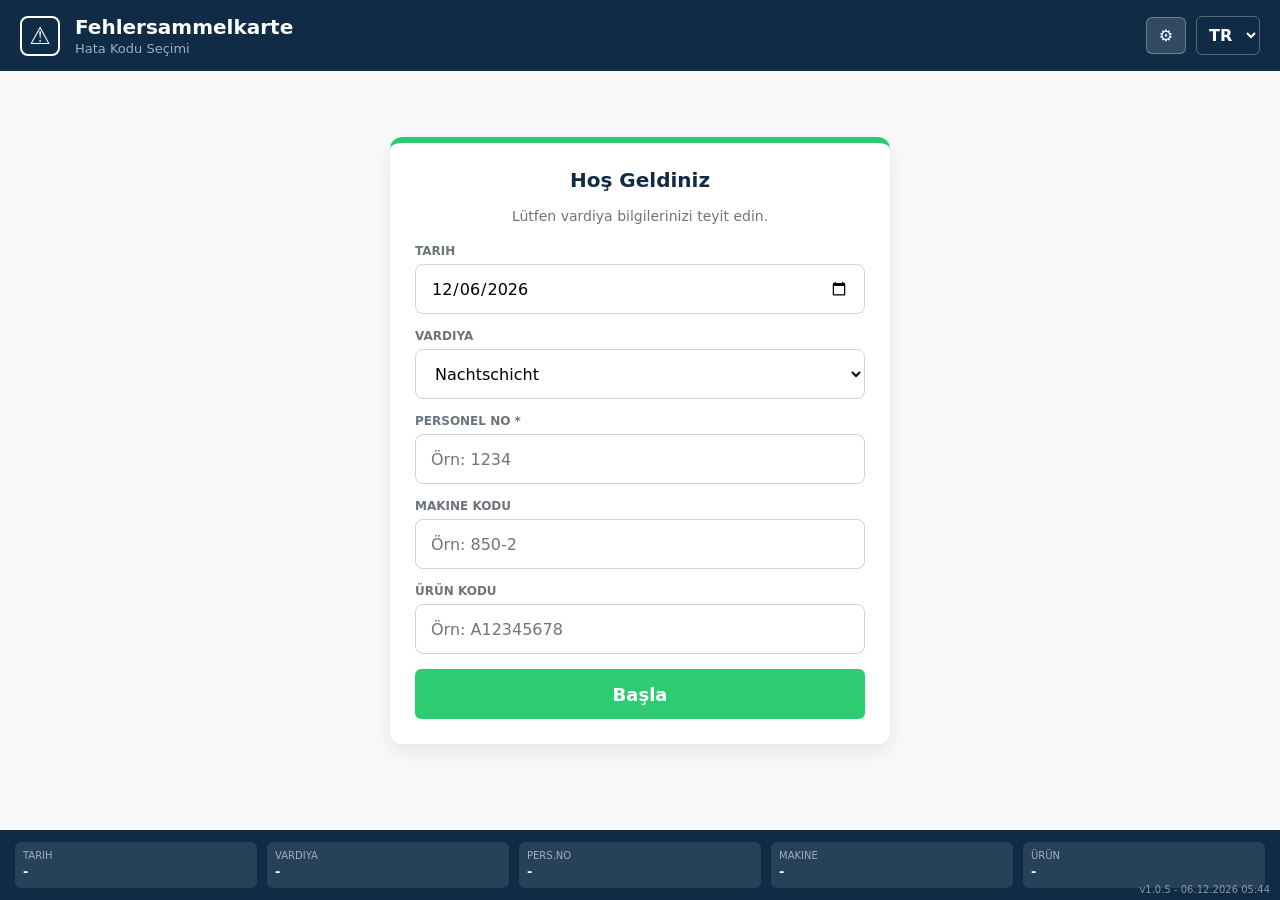
==== commit 2ac1fa2c: "Update print statement from 'Hello' to 'Goodbye'" ====
--- a/ex_index.html
+++ b/ex_index.html
@@ -7,7 +7,7 @@
     
     <style>
 /* ========================================================================= */
-/* 🔻 MODÜL 1 BAŞLANGIÇ: KASA VE BOYA (CSS - TASARIM MODÜLÜ) 🔻               */
+/* 🔻 MODÜL 1: KASA VE BOYA (CSS - TASARIM MODÜLÜ) 🔻                        */
 /* ========================================================================= */
         :root {
             --header-bg: #0f2b46;       
@@ -63,7 +63,7 @@
         .counter { display: flex; align-items: center; gap: 8px; }
         .btn-count { background: #e0e6ed; border: none; width: 44px; height: 44px; border-radius: 8px; font-size: 24px; font-weight: bold; cursor: pointer; }
         .count-input { width: 60px; height: 44px; text-align: center; font-size: 18px; font-weight: bold; border: 1px solid #ccc; border-radius: 8px; }
-        .btn-submit { width: 100%; padding: 16px; background: var(--success); color: #fff; border: none; border-radius: 8px; font-size: 18px; font-weight: bold; margin-top: 25px; }
+        .btn-submit { width: 100%; padding: 16px; background: var(--success); color: #fff; border: none; border-radius: 8px; font-size: 18px; font-weight: bold; margin-top: 25px; cursor: pointer;}
 
         .modal-overlay { display: none; position: fixed; top: 0; left: 0; width: 100%; height: 100%; background: rgba(0,0,0,0.7); align-items: center; justify-content: center; z-index: 100; padding: 15px; }
         .modal-content { background: #fff; padding: 25px; border-radius: 12px; width: 100%; max-width: 400px; }
@@ -78,13 +78,6 @@
 /* ========================================================================= */
 /* 🔺 MODÜL 1 BİTİŞ 🔺                                                       */
 /* ========================================================================= */
-
-
-/* ========================================================================= */
-/* 🔻 Modül 2: Giriş Çıkış Portları (HTML - Arayüz Modülü)!🔻               */
-/* ========================================================================= */
-
-
     </style>
 </head>
 <body>
@@ -98,7 +91,7 @@
             </div>
         </div>
         <div class="header-right">
-            <button class="btn-settings" onclick="showSetup()" title="Bilgileri Güncelle">⚙️</button>
+            <button class="btn-settings" onclick="showSetup()" title="Ayarlar">⚙️</button>
             <div class="lang-switcher">
                 <select id="langSelect" onchange="changeLanguage()">
                     <option value="de">DE</option><option value="tr">TR</option>
@@ -121,9 +114,9 @@
                     <div class="setup-group">
                         <label id="lbl_setup_shift">Schicht / Vardiya</label>
                         <select id="inp_shift">
-                            <option value="Frühschicht">Frühschicht </option>
-                            <option value="Spätschicht">Spätschicht </option>
-                            <option value="Nachtschicht">Nachtschicht </option>
+                            <option value="Frühschicht">Frühschicht</option>
+                            <option value="Spätschicht">Spätschicht</option>
+                            <option value="Nachtschicht">Nachtschicht</option>
                         </select>
                     </div>
                 </div>
@@ -168,22 +161,14 @@
         </div>
     </div>
 
-
-
-    
- <footer style="position: relative;">
-    <div class="footer-item"><div class="f-text"><span id="lbl_foot_date">Datum</span><strong id="val_date">-</strong></div></div>
-    <div class="footer-item"><div class="f-text"><span id="lbl_foot_shift">Schicht</span><strong id="val_shift">-</strong></div></div>
-    <div class="footer-item"><div class="f-text"><span id="lbl_foot_pers">Pers.nr</span><strong id="val_pers">-</strong></div></div>
-    <div class="footer-item"><div class="f-text"><span id="lbl_foot_mac">Maschine</span><strong id="val_mac">-</strong></div></div>
-    <div class="footer-item"><div class="f-text"><span id="lbl_foot_bau">Bauteil</span><strong id="val_bau">-</strong></div></div>
-
-    <div id="version-tag" style="position: absolute; bottom: 5px; right: 10px; font-size: 10px; color: rgba(255,255,255,0.5);">
-        v1.0.4 - Yükleniyor...
-    </div>
-</footer>
-
-    
+    <footer style="position: relative;">
+        <div class="footer-item"><div class="f-text"><span id="lbl_foot_date">Datum</span><strong id="val_date">-</strong></div></div>
+        <div class="footer-item"><div class="f-text"><span id="lbl_foot_shift">Schicht</span><strong id="val_shift">-</strong></div></div>
+        <div class="footer-item"><div class="f-text"><span id="lbl_foot_pers">Pers.nr</span><strong id="val_pers">-</strong></div></div>
+        <div class="footer-item"><div class="f-text"><span id="lbl_foot_mac">Maschine</span><strong id="val_mac">-</strong></div></div>
+        <div class="footer-item"><div class="f-text"><span id="lbl_foot_bau">Bauteil</span><strong id="val_bau">-</strong></div></div>
+        <div id="version-tag" style="position: absolute; bottom: 5px; right: 10px; font-size: 10px; color: rgba(255,255,255,0.5);">v1.0.5 - Yükleniyor...</div>
+    </footer>
     
     <div class="modal-overlay" id="confirmModal">
         <div class="modal-content">
@@ -194,358 +179,497 @@
             <p><strong id="lbl_mod_mac">Maschine:</strong> <span id="modMaschine"></span></p>
             <p><strong id="lbl_mod_bau">Bauteilnr:</strong> <span id="modBauteilNr"></span></p>
             <p><strong id="lbl_mod_cat">Kategorie:</strong> <span id="modKategori"></span></p>
-            <p><strong id="lbl_mod_tot">Gesamt (Toplam):</strong> <span id="modTotalError" style="font-size: 18px; color: red; font-weight:bold;">0</span></p>
+            <p><strong id="lbl_mod_tot">Gesamt:</strong> <span id="modTotalError" style="font-size: 18px; color: red; font-weight:bold;">0</span></p>
             <div class="modal-actions">
                 <button onclick="closeModal()" id="btn_mod_cancel" style="background:#95a5a6;">Zurück / İptal</button>
-                <button id="btnFinalSubmit" onclick="submitData()" style="background:var(--success);">Bestätigen / Onayla</button>
+                <button onclick="submitData()" id="btn_mod_confirm" style="background:var(--success);">Bestätigen / Onayla</button>
             </div>
         </div>
     </div>
 <script>
 
-/* ========================================================================= */
-/* 🔺 MODÜL 2 BİTİŞ 🔺                                                       */
-/* ========================================================================= */
-
-
-
-// ========================================================================= //
-// 🔻 MODÜL 3 BAŞLANGIÇ: HARD DİSK VE RAM (JS VERİTABANI MODÜLÜ) 🔻          //
-// ========================================================================= //
-        // Fabrikadaki Güncel Makine Listesi
-        const baseMachines = ["400-2", "400-3", "500-9", "600-4", "600-7", "650-2", "650-8", "800-1", "800-4", "850-2", "850-3", "850-4", "900-1", "1000-3", "1000-4", "1100-1", "1450-1", "1600-3", "1700-2", "1700-3"];
-        
-        // 5 Dilde Tüm Parçaların Hata Tanımlamaları Veritabanı
-        const db = {
-            "Ölwanne": [ 
-                { de: "Ölwanne nicht dicht", tr: "Yağ karteri sızdırıyor", en: "Oil pan leaking", ro: "Baie de ulei neetanșă", ru: "Масляный поддон протекает" }, 
-                { de: "Maschinen-/ Anlagenstörung", tr: "Makine/Tesis arızası", en: "Machine/Plant fault", ro: "Defecțiune mașină/instalație", ru: "Неисправность машины/установки" }, 
-                { de: "Teile nicht voll", tr: "Parçalar tam değil", en: "Parts not full", ro: "Piese incomplete", ru: "Детали не полные" }, 
-                { de: "Gratbildung", tr: "Çapak oluşumu", en: "Burr formation", ro: "Formare bavuri", ru: "Образование заусенцев" }, 
-                { de: "Buchse nicht richtig montiert/fehlt", tr: "Burç yanlış montajlı/eksik", en: "Bushing incorrectly mounted/missing", ro: "Bucșă montată greșit/lipsă", ru: "Втулка установлена неправильно/отсутствует" }, 
-                { de: "Schraube fehlt", tr: "Vida eksik", en: "Screw missing", ro: "Șurub lipsă", ru: "Отсутствует винт" }, 
-                { de: "Anfahrausschuss", tr: "Başlangıç firesi", en: "Start-up scrap", ro: "Rebut de pornire", ru: "Пусковой брак" } 
-            ],
-            "Halter Luftfilter": [ 
-                { de: "Formfehler: nicht vollständig", tr: "Form hatası: Tam değil", en: "Form error: incomplete", ro: "Eroare formă: incomplet", ru: "Ошибка формы: неполная" }, 
-                { de: "Formfehler: Grat vorhanden", tr: "Form hatası: Çapak var", en: "Form error: Burr present", ro: "Eroare formă: Bavură prezentă", ru: "Ошибка формы: Присутствует заусенец" }, 
-                { de: "Clip: fehlt", tr: "Klips: Eksik", en: "Clip: missing", ro: "Clip: lipsă", ru: "Клипса: отсутствует" }, 
-                { de: "Clip: falsch herum montiert", tr: "Klips: Ters monte edilmiş", en: "Clip: mounted upside down", ro: "Clip: montat invers", ru: "Клипса: установлена вверх ногами" }, 
-                { de: "Clip: nicht in Position", tr: "Klips: Pozisyonda değil", en: "Clip: not in position", ro: "Clip: nu este pe poziție", ru: "Клипса: не на месте" }, 
-                { de: "Clip: falscher Clip", tr: "Klips: Yanlış klips", en: "Clip: wrong clip", ro: "Clip: clip greșit", ru: "Клипса: неправильная клипса" }, 
-                { de: "Buchse: fehlt", tr: "Burç: Eksik", en: "Bushing: missing", ro: "Bucșă: lipsă", ru: "Втулка: отсутствует" }, 
-                { de: "Buchse: nicht in Position", tr: "Burç: Pozisyonda değil", en: "Bushing: not in position", ro: "Bucșă: nu este pe poziție", ru: "Втулка: не на месте" }, 
-                { de: "weißer Punkt (Variante 03/04): fehlt", tr: "Beyaz nokta: Eksik", en: "White dot: missing", ro: "Punct alb: lipsă", ru: "Белая точка: отсутствует" }
-            ],
-            "Windlaut": [ 
-                { de: "Weichkomponente: Anguss nicht entfernt", tr: "Yumuşak parça: Yolluk alınmamış", en: "Soft comp: Sprue not removed", ro: "Comp. moale: Canal de turnare neîndepărtat", ru: "Мягкий комп.: Литник не удален" }, 
-                { de: "Weichkomponente: nicht vollständig", tr: "Yumuşak parça: Tam değil", en: "Soft comp: incomplete", ro: "Comp. moale: incomplet", ru: "Мягкий комп.: неполный" }, 
-                { de: "Weichkomponente: beschädigt", tr: "Yumuşak parça: Hasarlı", en: "Soft comp: Damaged", ro: "Comp. moale: Deteriorat", ru: "Мягкий комп.: Поврежден" }, 
-                { de: "Hartkomponente: nicht vollständig", tr: "Sert parça: Tam değil", en: "Hard comp: incomplete", ro: "Comp. dură: incomplet", ru: "Твердый комп.: неполный" }, 
-                { de: "Hartkomponente: Einfallstelle, Blase", tr: "Sert parça: Çöküntü, Baloncuk", en: "Hard comp: Sink mark, Bubble", ro: "Comp. dură: Urmă de scufundare, Bulă", ru: "Твердый комп.: Утяжина, Пузырь" }, 
-                { de: "Oberfläche: Schlieren / Glanzstellen", tr: "Yüzey: Hare / Parlama izi", en: "Surface: Streaks / Shiny spots", ro: "Suprafață: Dungi / Pete lucioase", ru: "Поверхность: Полосы / Блестящие пятна" }, 
-                { de: "Wischertülle: nicht voll. ausgeformt", tr: "Silecek lastiği: Tam şekil almamış", en: "Wiper grommet: not fully formed", ro: "Garnitură ștergător: formată incomplet", ru: "Втулка стеклоочистителя: сформирована неполностью" }, 
-                { de: "Wischertülle: Fließfehler", tr: "Silecek lastiği: Akış hatası", en: "Wiper grommet: Flow mark", ro: "Garnitură ștergător: Eroare de curgere", ru: "Втулка стеклоочистителя: Ошибка текучести" }, 
-                { de: "Wischertülle: Nicht in Position", tr: "Silecek lastiği: Pozisyonda değil", en: "Wiper grommet: Not in position", ro: "Garnitură ștergător: Nu e pe poziție", ru: "Втулка стеклоочистителя: Не на месте" }, 
-                { de: "POM-Ring: fehlt", tr: "POM-Halka: Eksik", en: "POM-Ring: missing", ro: "Inel POM: lipsă", ru: "POM-Кольцо: отсутствует" }, 
-                { de: "POM-Ring: nicht richtig montiert", tr: "POM-Halka: Yanlış montajlı", en: "POM-Ring: incorrectly mounted", ro: "Inel POM: montat greșit", ru: "POM-Кольцо: установлено неправильно" }, 
-                { de: "Pad: fehlt", tr: "Ped: Eksik", en: "Pad: missing", ro: "Pad: lipsă", ru: "Подушечка: отсутствует" }, 
-                { de: "Clip: fehler", tr: "Klips: Hatalı", en: "Clip: Error", ro: "Clip: Eroare", ru: "Клипса: Ошибка" }
-            ],
-            "Motorabdeckung Q-Tor": [ 
-                { de: "Formfehler: nicht voll ausgeformt", tr: "Form hatası: Tam şekil almamış", en: "Form error: not fully formed", ro: "Eroare formă: formată incomplet", ru: "Ошибка формы: сформирована неполностью" }, 
-                { de: "Oberfläche: beschädigt/verkratzt", tr: "Yüzey: Hasarlı/Çizik", en: "Surface: damaged/scratched", ro: "Suprafață: deteriorată/zgâriată", ru: "Поверхность: повреждена/поцарапана" }, 
-                { de: "Oberfläche: Einfallstelle, Blase", tr: "Yüzey: Çöküntü, Baloncuk", en: "Surface: Sink mark, Bubble", ro: "Suprafață: Urmă de scufundare, Bulă", ru: "Поверхность: Утяжина, Пузырь" }, 
-                { de: "Oberfläche: Schlieren / Glanzstellen", tr: "Yüzey: Hare / Parlama izi", en: "Surface: Streaks / Shiny spots", ro: "Suprafață: Dungi / Pete lucioase", ru: "Поверхность: Полосы / Блестящие пятна" }, 
-                { de: "Oberfläche: Schweißpunkt", tr: "Yüzey: Kaynak izi", en: "Surface: Weld mark", ro: "Suprafață: Punct de sudură", ru: "Поверхность: Точка сварки" }, 
-                { de: "Farbdruck: nicht voll / nicht in Position", tr: "Baskı: Tam değil / Pozisyonda değil", en: "Color print: not full / not in position", ro: "Imprimare color: incompletă / nu e pe poziție", ru: "Цветная печать: неполная / не на месте" }, 
-                { de: "Emblem fehlt", tr: "Amblem eksik", en: "Emblem missing", ro: "Emblemă lipsă", ru: "Эмблема отсутствует" }, 
-                { de: "Emblem nicht richtig montiert", tr: "Amblem yanlış montajlı", en: "Emblem incorrectly mounted", ro: "Emblemă montată greșit", ru: "Эмблема установлена неправильно" }, 
-                { de: "Emblem beschädigt/verkratzt / Farbfehler", tr: "Amblem hasarlı/çizik/renk hatalı", en: "Emblem damaged/scratched / Color error", ro: "Emblemă deteriorată/zgâriată / Eroare culoare", ru: "Эмблема повреждена/поцарапана / Ошибка цвета" }, 
-                { de: "Snaploc fehlt", tr: "Snaploc eksik", en: "Snaploc missing", ro: "Snaploc lipsă", ru: "Snaploc отсутствует" }, 
-                { de: "Snaploc falsch montiert", tr: "Snaploc yanlış montajlı", en: "Snaploc incorrectly mounted", ro: "Snaploc montat greșit", ru: "Snaploc установлен неправильно" }, 
-                { de: "DMC/RFID Etikett fehlt", tr: "DMC/RFID Etiketi eksik", en: "DMC/RFID Label missing", ro: "Etichetă DMC/RFID lipsă", ru: "DMC/RFID Этикетка отсутствует" }, 
-                { de: "DMC/RFID Etikett falsch", tr: "DMC/RFID Etiketi yanlış", en: "DMC/RFID Label wrong", ro: "Etichetă DMC/RFID greșită", ru: "DMC/RFID Этикетка неправильная" }, 
-                { de: "Vlies nicht geschweißt", tr: "Keçe kaynatılmamış", en: "Fleece not welded", ro: "Fleece nesudat", ru: "Флис не сварен" }, 
-                { de: "Vlies Schweißfehler", tr: "Keçe kaynak hatası", en: "Fleece welding error", ro: "Eroare sudură fleece", ru: "Ошибка сварки флиса" }
-            ],
-            "Motorabdeckung": [ 
-                { de: "Hartkomponente nicht voll", tr: "Sert parça tam değil", en: "Hard comp not full", ro: "Comp. dură incomplet", ru: "Твердый комп. не полный" }, 
-                { de: "Oberflächenfehler", tr: "Yüzey hatası", en: "Surface defect", ro: "Defect de suprafață", ru: "Дефект поверхности" }, 
-                { de: "Blasen", tr: "Baloncuklar", en: "Bubbles", ro: "Bule", ru: "Пузыри" }, 
-                { de: "Beschädigung", tr: "Hasar", en: "Damage", ro: "Deteriorare", ru: "Повреждение" }, 
-                { de: "Überspritzt/Gratbildung", tr: "Taşma/Çapak oluşumu", en: "Overshot/Burr formation", ro: "Depășire/Formare bavuri", ru: "Перелив/Образование заусенцев" }, 
-                { de: "Verzug", tr: "Çarpılma/Yamulma", en: "Distortion", ro: "Distorsiune", ru: "Искажение" }, 
-                { de: "Bedruckung", tr: "Baskı", en: "Printing", ro: "Imprimare", ru: "Печать" }, 
-                { de: "Montagefehler/Schweißfehler", tr: "Montaj/Kaynak hatası", en: "Assembly/Welding error", ro: "Eroare de montaj/sudură", ru: "Ошибка сборки/сварки" }, 
-                { de: "Barcode", tr: "Barkod", en: "Barcode", ro: "Cod de bare", ru: "Штрих-код" }, 
-                { de: "Anfahrausschuss", tr: "Başlangıç firesi", en: "Start-up scrap", ro: "Rebut de pornire", ru: "Пусковой брак" }, 
-                { de: "Emblem beschädigt/verkratzt", tr: "Amblem hasarlı/çizik", en: "Emblem damaged/scratched", ro: "Emblemă deteriorată/zgâriată", ru: "Эмблема повреждена/поцарапана" }
-            ],
-            "Standard": [ 
-                { de: "Hartkomponente nicht voll", tr: "Sert parça tam değil", en: "Hard comp not full", ro: "Comp. dură incomplet", ru: "Твердый комп. не полный" }, 
-                { de: "Weichkomponente nicht voll", tr: "Yumuşak parça tam değil", en: "Soft comp not full", ro: "Comp. moale incomplet", ru: "Мягкий комп. не полный" }, 
-                { de: "Oberflächenfehler", tr: "Yüzey hatası", en: "Surface defect", ro: "Defect de suprafață", ru: "Дефект поверхности" }, 
-                { de: "Kratzer", tr: "Çizik", en: "Scratch", ro: "Zgârietură", ru: "Царапина" }, 
-                { de: "Blasen", tr: "Baloncuklar", en: "Bubbles", ro: "Bule", ru: "Пузыри" }, 
-                { de: "Beschädigung", tr: "Hasar", en: "Damage", ro: "Deteriorare", ru: "Повреждение" }, 
-                { de: "Überspritzt/Gratbildung", tr: "Taşma/Çapak oluşumu", en: "Overshot/Burr formation", ro: "Depășire/Formare bavuri", ru: "Перелив/Образование заусенцев" }, 
-                { de: "Verzug", tr: "Çarpılma/Yamulma", en: "Distortion", ro: "Distorsiune", ru: "Искажение" }, 
-                { de: "Haftung hart/weich n.i.O.", tr: "Sert/Yumuşak yapışması hatalı", en: "Adhesion hard/soft NOK", ro: "Aderență dur/moale NOK", ru: "Адгезия твердый/мягкий НОК" }, 
-                { de: "Übergang hart/weich n.i.O.", tr: "Sert/Yumuşak geçişi hatalı", en: "Transition hard/soft NOK", ro: "Tranziție dur/moale NOK", ru: "Переход твердый/мягкий НОК" }, 
-                { de: "Anfahrausschuss", tr: "Başlangıç firesi", en: "Start-up scrap", ro: "Rebut de pornire", ru: "Пусковой брак" }, 
-                { de: "Weißer Punkt", tr: "Beyaz nokta", en: "White dot", ro: "Punct alb", ru: "Белая точка" }, 
-                { de: "Montageteil fehlt", tr: "Montaj parçası eksik", en: "Mounting part missing", ro: "Piesă de montaj lipsă", ru: "Монтажная деталь отсутствует" }
-            ]
+// ========================================================================= //
+// 🔻 MODÜL 3: HARD DİSK VE RAM (JS VERİTABANI MODÜLÜ) 🔻                    //
+// ========================================================================= //
+    
+    // Geçerli Makine Listesi
+    const baseMachines = ["400-2", "400-3", "500-9", "600-4", "600-7", "650-2", "650-8", "800-1", "800-4", "850-2", "850-3", "850-4", "900-1", "1000-3", "1000-4", "1100-1", "1450-1", "1600-3", "1700-2", "1700-3"];
+    
+    // Parça - Hata Eşleşmeleri
+    const db = {
+        "Ölwanne": [ 
+            { de: "Ölwanne nicht dicht", tr: "Yağ karteri sızdırıyor", en: "Oil pan leaking", ro: "Baie de ulei neetanșă", ru: "Масляный поддон протекает" }, 
+            { de: "Maschinen-/ Anlagenstörung", tr: "Makine/Tesis arızası", en: "Machine/Plant fault", ro: "Defecțiune mașină/instalație", ru: "Неисправность машины/установки" }, 
+            { de: "Teile nicht voll", tr: "Parçalar tam değil", en: "Parts not full", ro: "Piese incomplete", ru: "Детали не полные" }, 
+            { de: "Gratbildung", tr: "Çapak oluşumu", en: "Burr formation", ro: "Formare bavuri", ru: "Образование заусенцев" }, 
+            { de: "Buchse nicht richtig montiert/fehlt", tr: "Burç yanlış montajlı/eksik", en: "Bushing incorrectly mounted/missing", ro: "Bucșă montată greșit/lipsă", ru: "Втулка установлена неправильно/отсутствует" }, 
+            { de: "Schraube fehlt", tr: "Vida eksik", en: "Screw missing", ro: "Șurub lipsă", ru: "Отсутствует винт" }, 
+            { de: "Anfahrausschuss", tr: "Başlangıç firesi", en: "Start-up scrap", ro: "Rebut de pornire", ru: "Пусковой брак" } 
+        ],
+        "Halter Luftfilter": [ 
+            { de: "Formfehler: nicht vollständig", tr: "Form hatası: Tam değil", en: "Form error: incomplete", ro: "Eroare formă: incomplet", ru: "Ошибка формы: неполная" }, 
+            { de: "Formfehler: Grat vorhanden", tr: "Form hatası: Çapak var", en: "Form error: Burr present", ro: "Eroare formă: Bavură prezentă", ru: "Ошибка формы: Присутствует заусенец" }, 
+            { de: "Clip: fehlt", tr: "Klips: Eksik", en: "Clip: missing", ro: "Clip: lipsă", ru: "Клипса: отсутствует" }, 
+            { de: "Clip: falsch herum montiert", tr: "Klips: Ters monte edilmiş", en: "Clip: mounted upside down", ro: "Clip: montat invers", ru: "Клипса: установлена вверх ногами" }, 
+            { de: "Clip: nicht in Position", tr: "Klips: Pozisyonda değil", en: "Clip: not in position", ro: "Clip: nu este pe poziție", ru: "Клипса: не на месте" }, 
+            { de: "Clip: falscher Clip", tr: "Klips: Yanlış klips", en: "Clip: wrong clip", ro: "Clip: clip greșit", ru: "Клипса: неправильная клипса" }, 
+            { de: "Buchse: fehlt", tr: "Burç: Eksik", en: "Bushing: missing", ro: "Bucșă: lipsă", ru: "Втулка: отсутствует" }, 
+            { de: "Buchse: nicht in Position", tr: "Burç: Pozisyonda değil", en: "Bushing: not in position", ro: "Bucșă: nu este pe poziție", ru: "Втулка: не на месте" }, 
+            { de: "weißer Punkt (Variante 03/04): fehlt", tr: "Beyaz nokta: Eksik", en: "White dot: missing", ro: "Punct alb: lipsă", ru: "Белая точка: отсутствует" }
+        ],
+        "Windlaut": [ 
+            { de: "Weichkomponente: Anguss nicht entfernt", tr: "Yumuşak parça: Yolluk alınmamış", en: "Soft comp: Sprue not removed", ro: "Comp. moale: Canal de turnare neîndepărtat", ru: "Мягкий комп.: Литник не удален" }, 
+            { de: "Weichkomponente: nicht vollständig", tr: "Yumuşak parça: Tam değil", en: "Soft comp: incomplete", ro: "Comp. moale: incomplet", ru: "Мягкий комп.: неполный" }, 
+            { de: "Weichkomponente: beschädigt", tr: "Yumuşak parça: Hasarlı", en: "Soft comp: Damaged", ro: "Comp. moale: Deteriorat", ru: "Мягкий комп.: Поврежден" }, 
+            { de: "Hartkomponente: nicht vollständig", tr: "Sert parça: Tam değil", en: "Hard comp: incomplete", ro: "Comp. dură: incomplet", ru: "Твердый комп.: неполный" }, 
+            { de: "Hartkomponente: Einfallstelle, Blase", tr: "Sert parça: Çöküntü, Baloncuk", en: "Hard comp: Sink mark, Bubble", ro: "Comp. dură: Urmă de scufundare, Bulă", ru: "Твердый комп.: Утяжина, Пузырь" }, 
+            { de: "Oberfläche: Schlieren / Glanzstellen", tr: "Yüzey: Hare / Parlama izi", en: "Surface: Streaks / Shiny spots", ro: "Suprafață: Dungi / Pete lucioase", ru: "Поверхность: Полосы / Блестящие пятна" }, 
+            { de: "Wischertülle: nicht voll. ausgeformt", tr: "Silecek lastiği: Tam şekil almamış", en: "Wiper grommet: not fully formed", ro: "Garnitură ștergător: formată incomplet", ru: "Втулка стеклоочистителя: сформирована неполностью" }, 
+            { de: "Wischertülle: Fließfehler", tr: "Silecek lastiği: Akış hatası", en: "Wiper grommet: Flow mark", ro: "Garnitură ștergător: Eroare de curgere", ru: "Втулка стеклоочистителя: Ошибка текучести" }, 
+            { de: "Wischertülle: Nicht in Position", tr: "Silecek lastiği: Pozisyonda değil", en: "Wiper grommet: Not in position", ro: "Garnitură ștergător: Nu e pe poziție", ru: "Втулка стеклоочистителя: Не на месте" }, 
+            { de: "POM-Ring: fehlt", tr: "POM-Halka: Eksik", en: "POM-Ring: missing", ro: "Inel POM: lipsă", ru: "POM-Кольцо: отсутствует" }, 
+            { de: "POM-Ring: nicht richtig montiert", tr: "POM-Halka: Yanlış montajlı", en: "POM-Ring: incorrectly mounted", ro: "Inel POM: montat greșit", ru: "POM-Кольцо: установлено неправильно" }, 
+            { de: "Pad: fehlt", tr: "Ped: Eksik", en: "Pad: missing", ro: "Pad: lipsă", ru: "Подушечка: отсутствует" }, 
+            { de: "Clip: fehler", tr: "Klips: Hatalı", en: "Clip: Error", ro: "Clip: Eroare", ru: "Клипса: Ошибка" }
+        ],
+        "Motorabdeckung Q-Tor": [ 
+            { de: "Formfehler: nicht voll ausgeformt", tr: "Form hatası: Tam şekil almamış", en: "Form error: not fully formed", ro: "Eroare formă: formată incomplet", ru: "Ошибка формы: сформирована неполностью" }, 
+            { de: "Oberfläche: beschädigt/verkratzt", tr: "Yüzey: Hasarlı/Çizik", en: "Surface: damaged/scratched", ro: "Suprafață: deteriorată/zgâriată", ru: "Поверхность: повреждена/поцарапана" }, 
+            { de: "Oberfläche: Einfallstelle, Blase", tr: "Yüzey: Çöküntü, Baloncuk", en: "Surface: Sink mark, Bubble", ro: "Suprafață: Urmă de scufundare, Bulă", ru: "Поверхность: Утяжина, Пузырь" }, 
+            { de: "Oberfläche: Schlieren / Glanzstellen", tr: "Yüzey: Hare / Parlama izi", en: "Surface: Streaks / Shiny spots", ro: "Suprafață: Dungi / Pete lucioase", ru: "Поверхность: Полосы / Блестящие пятна" }, 
+            { de: "Oberfläche: Schweißpunkt", tr: "Yüzey: Kaynak izi", en: "Surface: Weld mark", ro: "Suprafață: Punct de sudură", ru: "Поверхность: Точка сварки" }, 
+            { de: "Farbdruck: nicht voll / nicht in Position", tr: "Baskı: Tam değil / Pozisyonda değil", en: "Color print: not full / not in position", ro: "Imprimare color: incompletă / nu e pe poziție", ru: "Цветная печать: неполная / не на месте" }, 
+            { de: "Emblem fehlt", tr: "Amblem eksik", en: "Emblem missing", ro: "Emblemă lipsă", ru: "Эмблема отсутствует" }, 
+            { de: "Emblem nicht richtig montiert", tr: "Amblem yanlış montajlı", en: "Emblem incorrectly mounted", ro: "Emblemă montată greșit", ru: "Эмблема установлена неправильно" }, 
+            { de: "Emblem beschädigt/verkratzt / Farbfehler", tr: "Amblem hasarlı/çizik/renk hatalı", en: "Emblem damaged/scratched / Color error", ro: "Emblemă deteriorată/zgâriată / Eroare culoare", ru: "Эмблема повреждена/поцарапана / Ошибка цвета" }, 
+            { de: "Snaploc fehlt", tr: "Snaploc eksik", en: "Snaploc missing", ro: "Snaploc lipsă", ru: "Snaploc отсутствует" }, 
+            { de: "Snaploc falsch montiert", tr: "Snaploc yanlış montajlı", en: "Snaploc incorrectly mounted", ro: "Snaploc montat greșit", ru: "Snaploc установлен неправильно" }, 
+            { de: "DMC/RFID Etikett fehlt", tr: "DMC/RFID Etiketi eksik", en: "DMC/RFID Label missing", ro: "Etichetă DMC/RFID lipsă", ru: "DMC/RFID Этикетка отсутствует" }, 
+            { de: "DMC/RFID Etikett falsch", tr: "DMC/RFID Etiketi yanlış", en: "DMC/RFID Label wrong", ro: "Etichetă DMC/RFID greșită", ru: "DMC/RFID Этикетка неправильная" }, 
+            { de: "Vlies nicht geschweißt", tr: "Keçe kaynatılmamış", en: "Fleece not welded", ro: "Fleece nesudat", ru: "Флис не сварен" }, 
+            { de: "Vlies Schweißfehler", tr: "Keçe kaynak hatası", en: "Fleece welding error", ro: "Eroare sudură fleece", ru: "Ошибка сварки флиса" }
+        ],
+        "Motorabdeckung": [ 
+            { de: "Hartkomponente nicht voll", tr: "Sert parça tam değil", en: "Hard comp not full", ro: "Comp. dură incomplet", ru: "Твердый комп. не полный" }, 
+            { de: "Oberflächenfehler", tr: "Yüzey hatası", en: "Surface defect", ro: "Defect de suprafață", ru: "Дефект поверхности" }, 
+            { de: "Blasen", tr: "Baloncuklar", en: "Bubbles", ro: "Bule", ru: "Пузыри" }, 
+            { de: "Beschädigung", tr: "Hasar", en: "Damage", ro: "Deteriorare", ru: "Повреждение" }, 
+            { de: "Überspritzt/Gratbildung", tr: "Taşma/Çapak oluşumu", en: "Overshot/Burr formation", ro: "Depășire/Formare bavuri", ru: "Перелив/Образование заусенцев" }, 
+            { de: "Verzug", tr: "Çarpılma/Yamulma", en: "Distortion", ro: "Distorsiune", ru: "Искажение" }, 
+            { de: "Bedruckung", tr: "Baskı", en: "Printing", ro: "Imprimare", ru: "Печать" }, 
+            { de: "Montagefehler/Schweißfehler", tr: "Montaj/Kaynak hatası", en: "Assembly/Welding error", ro: "Eroare de montaj/sudură", ru: "Ошибка сборки/сварки" }, 
+            { de: "Barcode", tr: "Barkod", en: "Barcode", ro: "Cod de bare", ru: "Штрих-код" }, 
+            { de: "Anfahrausschuss", tr: "Başlangıç firesi", en: "Start-up scrap", ro: "Rebut de pornire", ru: "Пусковой брак" }, 
+            { de: "Emblem beschädigt/verkratzt", tr: "Amblem hasarlı/çizik", en: "Emblem damaged/scratched", ro: "Emblemă deteriorată/zgâriată", ru: "Эмблема повреждена/поцарапана" }
+        ],
+        "Standard": [ 
+            { de: "Hartkomponente nicht voll", tr: "Sert parça tam değil", en: "Hard comp not full", ro: "Comp. dură incomplet", ru: "Твердый комп. не полный" }, 
+            { de: "Weichkomponente nicht voll", tr: "Yumuşak parça tam değil", en: "Soft comp not full", ro: "Comp. moale incomplet", ru: "Мягкий комп. не полный" }, 
+            { de: "Oberflächenfehler", tr: "Yüzey hatası", en: "Surface defect", ro: "Defect de suprafață", ru: "Дефект поверхности" }, 
+            { de: "Kratzer", tr: "Çizik", en: "Scratch", ro: "Zgârietură", ru: "Царапина" }, 
+            { de: "Blasen", tr: "Baloncuklar", en: "Bubbles", ro: "Bule", ru: "Пузыри" }, 
+            { de: "Beschädigung", tr: "Hasar", en: "Damage", ro: "Deteriorare", ru: "Повреждение" }, 
+            { de: "Überspritzt/Gratbildung", tr: "Taşma/Çapak oluşumu", en: "Overshot/Burr formation", ro: "Depășire/Formare bavuri", ru: "Перелив/Образование заусенцев" }, 
+            { de: "Verzug", tr: "Çarpılma/Yamulma", en: "Distortion", ro: "Distorsiune", ru: "Искажение" }, 
+            { de: "Haftung hart/weich n.i.O.", tr: "Sert/Yumuşak yapışması hatalı", en: "Adhesion hard/soft NOK", ro: "Aderență dur/moale NOK", ru: "Адгезия твердый/мягкий НОК" }, 
+            { de: "Übergang hart/weich n.i.O.", tr: "Sert/Yumuşak geçişi hatalı", en: "Transition hard/soft NOK", ro: "Tranziție dur/moale NOK", ru: "Переход твердый/мягкий НОК" }, 
+            { de: "Anfahrausschuss", tr: "Başlangıç firesi", en: "Start-up scrap", ro: "Rebut de pornire", ru: "Пусковой брак" }, 
+            { de: "Weißer Punkt", tr: "Beyaz nokta", en: "White dot", ro: "Punct alb", ru: "Белая точка" }, 
+            { de: "Montageteil fehlt", tr: "Montaj parçası eksik", en: "Mounting part missing", ro: "Piesă de montaj lipsă", ru: "Монтажная деталь отсутствует" }
+        ]
+    };
+
+    // 5 Dilde Uygulama Sabit Metinleri Çeviri Havuzu (Tam Kapsamlı)
+    const i18n = {
+        "tr": { 
+            "header_sub": "Hata Kodu Seçimi", "setup_desc": "Lütfen vardiya bilgilerinizi teyit edin.", "setup_title": "Hoş Geldiniz", "inst_title": "Parça Tipi Seçin",
+            "s_date": "Tarih", "s_shift": "Vardiya", "s_pers": "Personel No *", "s_mac": "Makine Kodu", "s_bau": "Ürün Kodu", "start": "Başla", 
+            "c1": "Yağ Karteri", "c2": "Hava Filtresi Tutucu", "c3": "Ses Çıkış Elemanı", "c4": "Motor Kapağı Q-Tor", "c5": "Motor Kapağı", "c6": "Standart Hatalar", 
+            "back": "Geri Dön", "submit": "Kaydet / Gönder", 
+            "mod_title": "Son Kontrol", "mod_tot": "Toplam Hata:", "mod_date": "Tarih:", "mod_shift": "Vardiya:", "mod_pers": "Pers.No:", "mod_mac": "Makine:", "mod_bau": "Ürün Kodu:", "mod_cat": "Kategori:",
+            "mod_cancel": "İptal", "mod_confirm": "Onayla",
+            "foot_date": "Tarih", "foot_shift": "Vardiya", "foot_pers": "Pers.No", "foot_mac": "Makine", "foot_bau": "Ürün",
+            "al_pers": "Lütfen Personel Numaranızı giriniz!", 
+            "al_mac_fmt": "Makine numarası formatı hatalı! \nLütfen araya tire koyarak giriniz (Örn: 400-2)", 
+            "al_mac_not": "DİKKAT: Makine kayıtlı listede bulunamadı!\nDevam etmek istiyor musunuz?",
+            "al_db_mock": "Veri başarıyla paketlendi (Mock)! Konsolu kontrol edin."
+        },
+        "de": { 
+            "header_sub": "Fehlercode-Auswahl", "setup_desc": "Bitte bestätigen Sie Ihre Schichtdaten.", "setup_title": "Willkommen", "inst_title": "Bitte Bauteil Auswählen",
+            "s_date": "Datum", "s_shift": "Schicht", "s_pers": "Pers.Nr *", "s_mac": "Maschine", "s_bau": "Bauteilnr", "start": "Starten", 
+            "c1": "Ölwanne", "c2": "Halter Luftfilter", "c3": "Windlaut", "c4": "Motorabdeckung Q-Tor", "c5": "Motorabdeckung", "c6": "Standardfehler", 
+            "back": "Zurück", "submit": "Speichern", 
+            "mod_title": "Kontrolle", "mod_tot": "Gesamtfehler:", "mod_date": "Datum:", "mod_shift": "Schicht:", "mod_pers": "Pers.Nr:", "mod_mac": "Maschine:", "mod_bau": "Bauteilnr:", "mod_cat": "Kategorie:",
+            "mod_cancel": "Zurück", "mod_confirm": "Bestätigen",
+            "foot_date": "Datum", "foot_shift": "Schicht", "foot_pers": "Pers.Nr", "foot_mac": "Maschine", "foot_bau": "Bauteil",
+            "al_pers": "Bitte Personalnummer eingeben!", 
+            "al_mac_fmt": "Maschinenformat falsch! \nBitte mit Bindestrich eingeben (z.B. 400-2)", 
+            "al_mac_not": "Achtung: Maschine nicht gelistet! Möchten Sie trotzdem fortfahren?",
+            "al_db_mock": "Erfolgreich gepackt (Mock)! Überprüfen Sie die Konsole."
+        },
+        "en": { 
+            "header_sub": "Error Code Selection", "setup_desc": "Please confirm your shift details.", "setup_title": "Welcome", "inst_title": "Please Select Part Type",
+            "s_date": "Date", "s_shift": "Shift", "s_pers": "Personnel No *", "s_mac": "Machine Code", "s_bau": "Product Code", "start": "Start", 
+            "c1": "Oil Pan", "c2": "Air Filter Holder", "c3": "Sound Emitter", "c4": "Engine Cover Q-Tor", "c5": "Engine Cover", "c6": "Standard Errors", 
+            "back": "Go Back", "submit": "Save / Submit", 
+            "mod_title": "Final Check", "mod_tot": "Total Errors:", "mod_date": "Date:", "mod_shift": "Shift:", "mod_pers": "Pers.No:", "mod_mac": "Machine:", "mod_bau": "Product Code:", "mod_cat": "Category:",
+            "mod_cancel": "Cancel", "mod_confirm": "Confirm",
+            "foot_date": "Date", "foot_shift": "Shift", "foot_pers": "Pers.No", "foot_mac": "Machine", "foot_bau": "Product",
+            "al_pers": "Please enter Personnel Number!", 
+            "al_mac_fmt": "Machine format invalid! \nPlease enter with a hyphen (e.g., 400-2)", 
+            "al_mac_not": "Warning: Machine not listed! Do you want to continue?",
+            "al_db_mock": "Successfully packaged (Mock)! Check the console."
+        },
+        "ro": { 
+            "header_sub": "Selectare cod eroare", "setup_desc": "Vă rugăm să confirmați datele schimbului.", "setup_title": "Bun venit", "inst_title": "Selectați Tipul Piesei",
+            "s_date": "Data", "s_shift": "Schimb", "s_pers": "Nr. Personal *", "s_mac": "Mașină", "s_bau": "Cod Produs", "start": "Start", 
+            "c1": "Baie de ulei", "c2": "Suport filtru aer", "c3": "Emițător sunet", "c4": "Capac motor Q-Tor", "c5": "Capac motor", "c6": "Erori standard", 
+            "back": "Înapoi", "submit": "Salvare", 
+            "mod_title": "Verificare Finală", "mod_tot": "Total Erori:", "mod_date": "Data:", "mod_shift": "Schimb:", "mod_pers": "Nr.Pers:", "mod_mac": "Mașină:", "mod_bau": "Cod Produs:", "mod_cat": "Categorie:",
+            "mod_cancel": "Anulare", "mod_confirm": "Confirmare",
+            "foot_date": "Data", "foot_shift": "Schimb", "foot_pers": "Nr.Pers", "foot_mac": "Mașină", "foot_bau": "Produs",
+            "al_pers": "Vă rugăm să introduceți numărul de personal!", 
+            "al_mac_fmt": "Format mașină invalid! \nVă rugăm să folosiți cratima (ex. 400-2)", 
+            "al_mac_not": "Atenție: Mașina nu este în listă! Continuați?",
+            "al_db_mock": "Împachetat cu succes (Mock)! Verificați consola."
+        },
+        "ru": { 
+            "header_sub": "Выбор кода ошибки", "setup_desc": "Пожалуйста, подтвердите данные смены.", "setup_title": "Добро пожаловать", "inst_title": "Выберите Тип Детали",
+            "s_date": "Дата", "s_shift": "Смена", "s_pers": "Перс. номер *", "s_mac": "Машина", "s_bau": "Код продукта", "start": "Начать", 
+            "c1": "Масляный поддон", "c2": "Держатель фильтра", "c3": "Звуковой излучатель", "c4": "Крышка двигателя Q-Tor", "c5": "Крышка двигателя", "c6": "Стандартные ошибки", 
+            "back": "Назад", "submit": "Сохранить", 
+            "mod_title": "Финальная проверка", "mod_tot": "Всего ошибок:", "mod_date": "Дата:", "mod_shift": "Смена:", "mod_pers": "Перс.№:", "mod_mac": "Машина:", "mod_bau": "Код продукта:", "mod_cat": "Категория:",
+            "mod_cancel": "Отмена", "mod_confirm": "Подтвердить",
+            "foot_date": "Дата", "foot_shift": "Смена", "foot_pers": "Перс.№", "foot_mac": "Машина", "foot_bau": "Деталь",
+            "al_pers": "Пожалуйста, введите табельный номер!", 
+            "al_mac_fmt": "Неверный формат машины! \nПожалуйста, введите через дефис (напр. 400-2)", 
+            "al_mac_not": "Внимание: Машина не в списке! Продолжить?",
+            "al_db_mock": "Успешно упаковано (Mock)! Проверьте консоль."
+        }
+    };
+// ========================================================================= //
+// 🔺 MODÜL 3 BİTİŞ 🔺                                                       //
+// ========================================================================= //
+
+
+// ========================================================================= //
+// 🔻 MODÜL 4: MERKEZİ İŞLEMCİ (JS MANTIK VE İŞLEYİŞ MODÜLÜ) 🔻              //
+// ========================================================================= //
+
+    /**
+     * İşletim Sisteminin Zamanına Göre Vardiya Algılama Motoru
+     * Dakika bazlı hesaplama ile 06:30, 14:30 ve 22:30 kesişimlerini yakalar.
+     */
+    function getAutoShift() {
+        let now = new Date();
+        let totalMinutes = (now.getHours() * 60) + now.getMinutes();
+
+        if (totalMinutes >= 390 && totalMinutes < 870) return "Frühschicht";
+        if (totalMinutes >= 870 && totalMinutes < 1350) return "Spätschicht";
+        return "Nachtschicht";
+    }
+
+    let activePart = ""; // Seçilen parça/form bilgisini hafızada tutar
+
+    /**
+     * Sayfa Yüklendiğinde İlk Çalışacak Fonksiyon (Boot)
+     * Kayıtlı verileri çeker, saati günceller ve çevirileri uygular.
+     */
+    window.onload = function() {
+        let savedLang = localStorage.getItem('appLang') || 'tr'; 
+        document.getElementById('langSelect').value = savedLang;
+        
+        loadMachineList(); // Datalist (Önerilen Makineler) doldurulur
+        applyTranslations(savedLang); // HATA DÜZELTİLDİ: Çeviri tetiklenmesi buraya alındı.
+
+        // Son kayıtlı verileri LocalStorage'dan alıp form elemanlarına basma
+        let today = new Date().toISOString().split('T')[0];
+        document.getElementById('inp_date').value = localStorage.getItem('savedDate') || today;
+        document.getElementById('inp_shift').value = localStorage.getItem('savedShift') || getAutoShift();
+        document.getElementById('inp_persnr').value = localStorage.getItem('savedPersnr') || "";
+        document.getElementById('inp_maschine').value = localStorage.getItem('savedMaschine') || "";
+        document.getElementById('inp_bauteilnr').value = localStorage.getItem('savedBauteilnr') || "";
+        
+        // Sağ alt köşeye dosyanın son güncellenme tarihini (Sürüm takibi) basma
+        let lastModified = new Date(document.lastModified);
+        let formattedDate = lastModified.toLocaleDateString('tr-TR') + " " + 
+                lastModified.toLocaleTimeString('tr-TR', {hour: '2-digit', minute:'2-digit'});
+        document.getElementById('version-tag').innerText = "v1.0.5 - " + formattedDate;
+        
+        showSetup(); // İlk ekranı (Vardiya Ayarı) göster
+    };
+
+    /**
+     * Sadece "Ayar / Vardiya" Ekranını Gösterir (Panoyu Gizler)
+     */
+    function showSetup() {
+        document.getElementById('dashboard-view').style.display = 'none';
+        document.getElementById('form-view').style.display = 'none';
+        document.getElementById('setup-view').style.display = 'flex';
+    }
+
+    /**
+     * Setup Ekranında "Başla" Butonuna Basıldığında Çalışır.
+     * Verileri doğrular, hafızaya alır ve panoya geçer.
+     */
+    function startApp() {
+        let lang = document.getElementById('langSelect').value;
+        let t = i18n[lang]; // Seçili dil havuzunu al
+
+        let dat = document.getElementById('inp_date').value;
+        let shf = document.getElementById('inp_shift').value;
+        let pnr = document.getElementById('inp_persnr').value;
+        let mac = document.getElementById('inp_maschine').value;
+        let bau = document.getElementById('inp_bauteilnr').value;
+
+        // Personel No zorunlu alan kontrolü
+        if(!pnr) { alert(t.al_pers); return; }
+
+        // Makine Kuralı Kontrolü (Varsa)
+        if(mac !== "") {
+            // Regex ile 3/4 hane - 1/2 hane kuralı denetimi
+            let formatKurali = /^\d{3,4}-\d{1,2}$/;
+            if(!formatKurali.test(mac)) {
+                alert(t.al_mac_fmt);
+                return; 
+            }
+            // Hibrit Onay (Tanımlı değilse uyar ama izne bağla)
+            if(!baseMachines.includes(mac)) {
+                let eminMisiniz = confirm(t.al_mac_not);
+                if(!eminMisiniz) return; // Operatör İptal derse devam etme
+            }
+        }
+
+        // Verileri Tarayıcı Hafızasına (LocalStorage) kaydet
+        localStorage.setItem('savedDate', dat);
+        localStorage.setItem('savedShift', shf);
+        localStorage.setItem('savedPersnr', pnr);
+        localStorage.setItem('savedMaschine', mac);
+        localStorage.setItem('savedBauteilnr', bau);
+
+        // Panonun en altındaki (Footer) gösterge paneline değerleri yaz
+        document.getElementById('val_date').innerText = dat;
+        document.getElementById('val_shift').innerText = shf.replace("schicht", ""); 
+        document.getElementById('val_pers').innerText = pnr;
+        document.getElementById('val_mac').innerText = mac || "-";
+        document.getElementById('val_bau').innerText = bau || "-";
+
+        // Panoya (Katalog) Geçiş Yap
+        document.getElementById('setup-view').style.display = 'none';
+        document.getElementById('dashboard-view').style.display = 'block';
+    }
+
+    /**
+     * Panoda bir Ürün Kartına Tıklandığında Hata Formunu Oluşturur
+     */
+    function openForm(partName) {
+        activePart = partName;
+        document.getElementById('dashboard-view').style.display = 'none';
+        document.getElementById('form-view').style.display = 'block';
+        document.getElementById('form-title').innerText = partName;
+        
+        let listDiv = document.getElementById('errorList');
+        let lang = document.getElementById('langSelect').value;
+        let selectedList = db[partName] ? db[partName] : db["Standard"];
+        listDiv.innerHTML = ""; 
+        
+        // İlgili ürünün hata listesini döngü ile ekrana buton olarak basar
+        selectedList.forEach((err, index) => {
+            let subtitle = lang === 'de' ? "" : (err[lang] || "");
+            listDiv.innerHTML += `
+                <div class="error-item">
+                    <div class="error-name"><strong>${err.de}</strong><span>${subtitle}</span></div>
+                    <div class="counter">
+                        <button class="btn-count" onclick="updateCount('err_${index}', -1)">-</button>
+                        <input type="number" id="err_${index}" class="count-input" value="0" min="0" inputmode="numeric">
+                        <button class="btn-count" onclick="updateCount('err_${index}', 1)">+</button>
+                    </div>
+                </div>`;
+        });
+        window.scrollTo(0, 0); // Form açıldığında sayfayı en üste kaydırır
+    }
+
+    /**
+     * Formdan tekrar Parça Seçim Panosuna geri döndürür.
+     */
+    function goBack() {
+        document.getElementById('form-view').style.display = 'none';
+        document.getElementById('dashboard-view').style.display = 'block';
+        activePart = "";
+    }
+
+    /**
+     * Artı ve Eksi Butonları İçin Sayaç Fonksiyonu
+     * Değerin 0'ın altına inmesini engeller.
+     */
+    function updateCount(id, val) {
+        let input = document.getElementById(id);
+        let current = parseInt(input.value) || 0;
+        if(current + val >= 0) input.value = current + val; 
+    }
+
+    /**
+     * Makine datalist (açılır otomatik tamamlama listesi) öğelerini doldurur.
+     */
+    function loadMachineList() {
+        let datalist = document.getElementById('machineList');
+        datalist.innerHTML = "";
+        baseMachines.forEach(mac => { 
+            let option = document.createElement('option'); 
+            option.value = mac; 
+            datalist.appendChild(option); 
+        });
+    }
+
+    /**
+     * Kullanıcı sağ üstten dil değiştirdiğinde tetiklenir.
+     */
+    function changeLanguage() {
+        let selected = document.getElementById('langSelect').value;
+        localStorage.setItem('appLang', selected);
+        applyTranslations(selected);
+        
+        // Eğer bir hata formunun içindeysek, formu seçili dilde yeniden oluştur
+        if(activePart !== "") openForm(activePart); 
+    }
+
+    /**
+     * ÇEVİRİ MOTORU (Tam Kapsamlı): Ekrandaki tüm statik metinleri (DOM) anında çevirir.
+     */
+    function applyTranslations(lang) {
+        let t = i18n[lang] || i18n['de'];
+        
+        // Başlıklar ve Açıklamalar
+        document.getElementById('lbl_header_sub').innerText = t.header_sub;
+        document.getElementById('lbl_inst_title').innerText = t.inst_title; // HATA GİDERİLDİ
+        document.getElementById('lbl_setup_title').innerText = t.setup_title;
+        document.getElementById('lbl_setup_desc').innerText = t.setup_desc; // HATA GİDERİLDİ
+        
+        // Setup Form Elementleri
+        document.getElementById('lbl_setup_date').innerText = t.s_date;
+        document.getElementById('lbl_setup_shift').innerText = t.s_shift;
+        document.getElementById('lbl_setup_pers').innerText = t.s_pers;
+        document.getElementById('lbl_setup_mac').innerText = t.s_mac;
+        document.getElementById('lbl_setup_bau').innerText = t.s_bau;
+        document.getElementById('btn_start').innerText = t.start;
+        
+        // Hata Formu Elementleri
+        document.getElementById('lbl_back').innerText = t.back;
+        document.getElementById('btn_submit_main').innerText = t.submit;
+        
+        // Ana Sayfa Kart Alt Başlıkları
+        document.getElementById('sub_1').innerText = t.c1; document.getElementById('sub_2').innerText = t.c2;
+        document.getElementById('sub_3').innerText = t.c3; document.getElementById('sub_4').innerText = t.c4;
+        document.getElementById('sub_5').innerText = t.c5; document.getElementById('sub_6').innerText = t.c6;
+
+        // Footer (Alt Bilgi Çubuğu)
+        document.getElementById('lbl_foot_date').innerText = t.foot_date;
+        document.getElementById('lbl_foot_shift').innerText = t.foot_shift;
+        document.getElementById('lbl_foot_pers').innerText = t.foot_pers;
+        document.getElementById('lbl_foot_mac').innerText = t.foot_mac;
+        document.getElementById('lbl_foot_bau').innerText = t.foot_bau;
+
+        // Modal (Onay Ekranı)
+        document.getElementById('lbl_mod_title').innerText = t.mod_title;
+        document.getElementById('lbl_mod_date').innerText = t.mod_date;
+        document.getElementById('lbl_mod_shift').innerText = t.mod_shift;
+        document.getElementById('lbl_mod_pers').innerText = t.mod_pers;
+        document.getElementById('lbl_mod_mac').innerText = t.mod_mac;
+        document.getElementById('lbl_mod_bau').innerText = t.mod_bau;
+        document.getElementById('lbl_mod_cat').innerText = t.mod_cat;
+        document.getElementById('lbl_mod_tot').innerText = t.mod_tot;
+        document.getElementById('btn_mod_cancel').innerText = t.mod_cancel;
+        document.getElementById('btn_mod_confirm').innerText = t.mod_confirm;
+    }
+
+    /**
+     * Hata Kaydet (Speichern) Butonuna Basıldığında Modal Ekranını Çıkarır.
+     * Sayfadaki tüm inputları tarayıp "Toplam Hata" sayısını gösterir.
+     */
+    function showModal() {
+        let total = 0;
+        document.querySelectorAll('.count-input').forEach(input => { total += parseInt(input.value) || 0; });
+        
+        // Localstorage'daki verileri onay ekranına bas
+        document.getElementById('modDatum').innerText = localStorage.getItem('savedDate');
+        document.getElementById('modSchicht').innerText = localStorage.getItem('savedShift');
+        document.getElementById('modPers').innerText = localStorage.getItem('savedPersnr');
+        document.getElementById('modMaschine').innerText = localStorage.getItem('savedMaschine') || "-";
+        document.getElementById('modBauteilNr').innerText = localStorage.getItem('savedBauteilnr') || "-";
+        document.getElementById('modKategori').innerText = activePart;
+        document.getElementById('modTotalError').innerText = total;
+        
+        // Modal'ı görünür yap
+        document.getElementById('confirmModal').style.display = 'flex'; 
+    }
+
+    /**
+     * Onay Ekranını Kapatır (İptal Durumu)
+     */
+    function closeModal() { 
+        document.getElementById('confirmModal').style.display = 'none'; 
+    }
+
+    /**
+     * YENİ ALTYAPI: V1.1.0 VERİTABANI İÇİN VERİ PAKETLEME (MOCK) SİSTEMİ
+     * İlişkisel Veritabanı (Star Schema) yapısına uygun veri hazırlayıcı.
+     */
+    function submitData() {
+        let lang = document.getElementById('langSelect').value;
+        let t = i18n[lang];
+
+        // 1. Ana Yük Paketini (Payload) Hazırla
+        let formData = {
+            date: localStorage.getItem('savedDate'),
+            shift: localStorage.getItem('savedShift'),
+            persnr: localStorage.getItem('savedPersnr'),
+            machine: localStorage.getItem('savedMaschine'),
+            part: activePart,
+            totalErrors: 0,
+            errorDetails: [] // HATA DETAYLARI BURAYA DİZİ OLARAK EKLENECEK
         };
-    
-       // 5 Dilde Uygulama Sabit Metinleri Çeviri Havuzu (Güncel)
-    const i18n = {
-    "tr": { 
-        "header_sub": "Hata Kodu Seçimi", "setup_desc": "Lütfen vardiya bilgilerinizi teyit edin.", 
-        "setup_title": "Hoş Geldiniz", "s_date": "Tarih", "s_shift": "Vardiya", "s_pers": "Personel No *", 
-        "s_mac": "Makine Kodu", "s_bau": "Ürün Kodu", "start": "Başla", "c1": "Yağ Karteri", 
-        "c2": "Hava Filtresi Tutucu", "c3": "Ses Çıkış Elemanı", "c4": "Motor Kapağı Q-Tor", 
-        "c5": "Motor Kapağı", "c6": "Standart Hatalar", "back": "Geri Dön", "submit": "Kaydet / Gönder", 
-        "mod_title": "Son Kontrol", "mod_tot": "Toplam Hata:" 
-    },
-    "de": { 
-        "header_sub": "Fehlercode-Auswahl", "setup_desc": "Bitte bestätigen Sie Ihre Schichtdaten.", 
-        "setup_title": "Willkommen", "s_date": "Datum", "s_shift": "Schicht", "s_pers": "Pers.Nr *", 
-        "s_mac": "Maschine", "s_bau": "Bauteilnr", "start": "Starten", "c1": "Ölwanne", 
-        "c2": "Halter Luftfilter", "c3": "Windlaut", "c4": "Motorabdeckung Q-Tor", 
-        "c5": "Motorabdeckung", "c6": "Standardfehler", "back": "Zurück", "submit": "Speichern", 
-        "mod_title": "Kontrolle", "mod_tot": "Gesamtfehler:" 
-    },
-    "en": { 
-        "header_sub": "Error Code Selection", "setup_desc": "Please confirm your shift details.", 
-        "setup_title": "Welcome", "s_date": "Date", "s_shift": "Shift", "s_pers": "Personnel No *", 
-        "s_mac": "Machine Code", "s_bau": "Product Code", "start": "Start", "c1": "Oil Pan", 
-        "c2": "Air Filter Holder", "c3": "Sound Emitter", "c4": "Engine Cover Q-Tor", 
-        "c5": "Engine Cover", "c6": "Standard Errors", "back": "Go Back", "submit": "Save / Submit", 
-        "mod_title": "Final Check", "mod_tot": "Total Errors:" 
-    },
-    "ro": { 
-        "header_sub": "Selectare cod eroare", "setup_desc": "Vă rugăm să confirmați datele schimbului.", 
-        "setup_title": "Bun venit", "s_date": "Data", "s_shift": "Schimb", "s_pers": "Nr. Personal *", 
-        "s_mac": "Mașină", "s_bau": "Cod Produs", "start": "Start", "c1": "Baie de ulei", 
-        "c2": "Suport filtru aer", "c3": "Emițător sunet", "c4": "Capac motor Q-Tor", 
-        "c5": "Capac motor", "c6": "Erori standard", "back": "Înapoi", "submit": "Salvare", 
-        "mod_title": "Verificare Finală", "mod_tot": "Total Erori:" 
-    },
-    "ru": { 
-        "header_sub": "Выбор кода ошибки", "setup_desc": "Пожалуйста, подтвердите данные смены.", 
-        "setup_title": "Добро пожаловать", "s_date": "Дата", "s_shift": "Смена", "s_pers": "Перс. номер *", 
-        "s_mac": "Машина", "s_bau": "Код продукта", "start": "Начать", "c1": "Масляный поддон", 
-        "c2": "Держатель фильтра", "c3": "Звуковой излучатель", "c4": "Крышка двигателя Q-Tor", 
-        "c5": "Крышка двигателя", "c6": "Стандартные ошибки", "back": "Назад", "submit": "Сохранить", 
-        "mod_title": "Финальная проверка", "mod_tot": "Всего ошибок:" 
-    }
-   };
-
-// ========================================================================= //
-// 🔺 MODÜL 3 BİTİŞ 🔺                                                       //
-// ========================================================================= //
-
-
-
-// ========================================================================= //
-// 🔻 MODÜL 4 BAŞLANGIÇ: MERKEZİ İŞLEMCİ (JS MANTIK MODÜLÜ) 🔻               //
-// ========================================================================= //
-
-    
-    function getAutoShift() {
-            let now = new Date();
-            let hour = now.getHours();
-            let min = now.getMinutes();
-            let totalMinutes = (hour * 60) + min;
-
-            // Vardiya sınırları (Dakika cinsinden)
-            // Früh: 06:30 (390 dk) - 14:30 (870 dk)
-            // Spät: 14:30 (870 dk) - 22:30 (1350 dk)
-            // Nacht: 22:30 (1350 dk) - 06:30 (390 dk)
-
-            if (totalMinutes >= 390 && totalMinutes < 870) return "Frühschicht";
-            if (totalMinutes >= 870 && totalMinutes < 1350) return "Spätschicht";
-            return "Nachtschicht";
-        }
-
-    
-
-        let activePart = "";
-        window.onload = function() {
-            let savedLang = localStorage.getItem('appLang') || 'tr'; 
-            document.getElementById('langSelect').value = savedLang;
-            applyTranslations(savedLang);
-            loadMachineList();
-
-            let today = new Date().toISOString().split('T')[0];
-            document.getElementById('inp_date').value = localStorage.getItem('savedDate') || today;
-            document.getElementById('inp_shift').value = localStorage.getItem('savedShift') || getAutoShift();
-            document.getElementById('inp_persnr').value = localStorage.getItem('savedPersnr') || "";
-            document.getElementById('inp_maschine').value = localStorage.getItem('savedMaschine') || "";
-            document.getElementById('inp_bauteilnr').value = localStorage.getItem('savedBauteilnr') || "";
+
+        let total = 0;
+        let errorInputs = document.querySelectorAll('.count-input');
+        
+        // 2. Ekrandaki tüm inputları (sayıcıları) tara
+        errorInputs.forEach(input => {
+            let count = parseInt(input.value) || 0;
             
-            document.getElementById('lbl_setup_desc').innerText = t.setup_desc;
-
-
-            // window.onload fonksiyonunun en altına ekle 
-            let lastModified = new Date(document.lastModified);
-            let formattedDate = lastModified.toLocaleDateString('tr-TR') + " " + 
-                    lastModified.toLocaleTimeString('tr-TR', {hour: '2-digit', minute:'2-digit'});
-            document.getElementById('version-tag').innerText = "v1.0.4 - " + formattedDate;
-
-            
-            showSetup();
-
-            
-        };
-
-        function showSetup() {
-            document.getElementById('dashboard-view').style.display = 'none';
-            document.getElementById('form-view').style.display = 'none';
-            document.getElementById('setup-view').style.display = 'flex';
-        }
-
-        function startApp() {
-            let dat = document.getElementById('inp_date').value;
-            let shf = document.getElementById('inp_shift').value;
-            let pnr = document.getElementById('inp_persnr').value;
-            let mac = document.getElementById('inp_maschine').value;
-            let bau = document.getElementById('inp_bauteilnr').value;
-
-            if(!pnr) { alert("Lütfen Personel Numaranızı giriniz!"); return; }
-
-            // --- YENİ: MAKİNE FORMATI VE LİSTE KONTROLÜ ---
-            if(mac !== "") {
-                // 1. Kural: Format Kontrolü (Örn: 400-2)
-                let formatKurali = /^\d{3,4}-\d{1,2}$/;
-                if(!formatKurali.test(mac)) {
-                    alert("Makine numarası formatı hatalı! \nLütfen araya tire koyarak giriniz (Örn: 400-2 veya 1100-1)");
-                    return; 
-                }
-
-                // 2. Kural: Kayıtlı Liste Kontrolü (Hibrit Onay)
-                if(!baseMachines.includes(mac)) {
-                    // Listede yoksa operatöre sor
-                    let eminMisiniz = confirm("⚠ DİKKAT: '" + mac + "' numaralı makine kayıtlı listede bulunamadı!\n\nHatalı yazmış olabilir misiniz? Yeni bir makine ise 'Tamam'a, düzeltmek için 'İptal'e basınız.\n\n(Achtung: Maschine nicht gelistet. Möchten Sie trotzdem fortfahren?)");
-                    
-                    if(!eminMisiniz) {
-                        return; // Operatör İptal'e basarsa işlemi durdur ve formda kal.
-                    }
-                }
+            // SADECE SIFIRDAN BÜYÜK (Girili) HATALARI PAKETE DAHİL ET! (Minimalist yapı)
+            if (count > 0) {
+                total += count;
+                
+                // Input ID'sinden (örn: err_3) index numarasını çek
+                let index = input.id.split('_')[1];
+                let selectedList = db[activePart] ? db[activePart] : db["Standard"];
+                let errorData = selectedList[index];
+                
+                // Detay Objesini oluştur ve "errorDetails" listesinin içine at
+                formData.errorDetails.push({
+                    errorId: "HATA_" + activePart.substring(0,3).toUpperCase() + "_" + index, // Örn: HATA_ÖLW_2
+                    errorNameDE: errorData.de, // Veritabanı sadece 1 dili anahtar olarak saklayabilir (veya sadece ID)
+                    count: count
+                });
             }
-            // ----------------------------------------------
-
-            localStorage.setItem('savedDate', dat);
-            localStorage.setItem('savedShift', shf);
-            localStorage.setItem('savedPersnr', pnr);
-            localStorage.setItem('savedMaschine', mac);
-            localStorage.setItem('savedBauteilnr', bau);
-
-            document.getElementById('val_date').innerText = dat;
-            document.getElementById('val_shift').innerText = shf.replace("schicht", ""); 
-            document.getElementById('val_pers').innerText = pnr;
-            document.getElementById('val_mac').innerText = mac || "-";
-            document.getElementById('val_bau').innerText = bau || "-";
-
-            document.getElementById('setup-view').style.display = 'none';
-            document.getElementById('dashboard-view').style.display = 'block';
-        }
-
-        function openForm(partName) {
-            activePart = partName;
-            document.getElementById('dashboard-view').style.display = 'none';
-            document.getElementById('form-view').style.display = 'block';
-            document.getElementById('form-title').innerText = partName;
-            
-            let listDiv = document.getElementById('errorList');
-            let lang = document.getElementById('langSelect').value;
-            let selectedList = db[partName] ? db[partName] : db["Standard"];
-            listDiv.innerHTML = ""; 
-            
-            selectedList.forEach((err, index) => {
-                let subtitle = lang === 'de' ? "" : (err[lang] || "");
-                listDiv.innerHTML += `
-                    <div class="error-item">
-                        <div class="error-name"><strong>${err.de}</strong><span>${subtitle}</span></div>
-                        <div class="counter">
-                            <button class="btn-count" onclick="updateCount('err_${index}', -1)">-</button>
-                            <input type="number" id="err_${index}" class="count-input" value="0" min="0" inputmode="numeric">
-                            <button class="btn-count" onclick="updateCount('err_${index}', 1)">+</button>
-                        </div>
-                    </div>`;
-            });
-            window.scrollTo(0, 0); 
-        }
-
-        function goBack() {
-            document.getElementById('form-view').style.display = 'none';
-            document.getElementById('dashboard-view').style.display = 'block';
-            activePart = "";
-        }
-
-        function updateCount(id, val) {
-            let input = document.getElementById(id);
-            let current = parseInt(input.value) || 0;
-            if(current + val >= 0) input.value = current + val; 
-        }
-
-        function loadMachineList() {
-            let datalist = document.getElementById('machineList');
-            datalist.innerHTML = "";
-            baseMachines.forEach(mac => { let option = document.createElement('option'); option.value = mac; datalist.appendChild(option); });
-        }
-
-        function changeLanguage() {
-            let selected = document.getElementById('langSelect').value;
-            localStorage.setItem('appLang', selected);
-            applyTranslations(selected);
-            if(activePart !== "") openForm(activePart); 
-        }
-
-        function applyTranslations(lang) {
-            let t = i18n[lang] || i18n['de'];
-            document.getElementById('lbl_header_sub').innerText = t.header_sub;
-            document.getElementById('lbl_inst_title').innerText = t.inst_title;
-            document.getElementById('lbl_setup_title').innerText = t.setup_title;
-            document.getElementById('lbl_setup_date').innerText = t.s_date;
-            document.getElementById('lbl_setup_shift').innerText = t.s_shift;
-            document.getElementById('lbl_setup_pers').innerText = t.s_pers;
-            document.getElementById('lbl_setup_mac').innerText = t.s_mac;
-            document.getElementById('lbl_setup_bau').innerText = t.s_bau;
-            document.getElementById('btn_start').innerText = t.start;
-            document.getElementById('lbl_back').innerText = t.back;
-            document.getElementById('btn_submit_main').innerText = t.submit;
-            document.getElementById('sub_1').innerText = t.c1; document.getElementById('sub_2').innerText = t.c2;
-            document.getElementById('sub_3').innerText = t.c3; document.getElementById('sub_4').innerText = t.c4;
-            document.getElementById('sub_5').innerText = t.c5; document.getElementById('sub_6').innerText = t.c6;
-        }
-
-        function showModal() {
-            let total = 0;
-            document.querySelectorAll('.count-input').forEach(input => { total += parseInt(input.value) || 0; });
-            document.getElementById('modDatum').innerText = localStorage.getItem('savedDate');
-            document.getElementById('modSchicht').innerText = localStorage.getItem('savedShift');
-            document.getElementById('modPers').innerText = localStorage.getItem('savedPersnr');
-            document.getElementById('modMaschine').innerText = localStorage.getItem('savedMaschine') || "-";
-            document.getElementById('modBauteilNr').innerText = localStorage.getItem('savedBauteilnr') || "-";
-            document.getElementById('modKategori').innerText = activePart;
-            document.getElementById('modTotalError').innerText = total;
-            document.getElementById('confirmModal').style.display = 'flex'; 
-        }
-
-        function closeModal() { document.getElementById('confirmModal').style.display = 'none'; }
-
-        function submitData() {
-            alert("Kayıt veritabanı adımında aktif edilecek.");
-            closeModal();
-            goBack(); 
-        }
+        });
+
+        formData.totalErrors = total;
+
+        // ŞİMDİLİK VERİTABANINA GÖNDERMEDEN KONSOLA YAZDIR (MOCK - TAKLİT)
+        console.log("🚀 [VERİTABANI MOCK] Gönderilecek JSON Paketi:");
+        console.log(JSON.stringify(formData, null, 2));
+        
+        // Başarılı uyarısını ver ve formdan çık
+        alert(t.al_db_mock + "\n\nLog: " + total + " Fehler / Hata.");
+        
+        closeModal();
+        goBack(); 
+    }
  
 // ========================================================================= //
 // 🔺 MODÜL 4 BİTİŞ 🔺                                                       //
 // ========================================================================= //
-    </script>
+</script>
 </body>
 </html>
